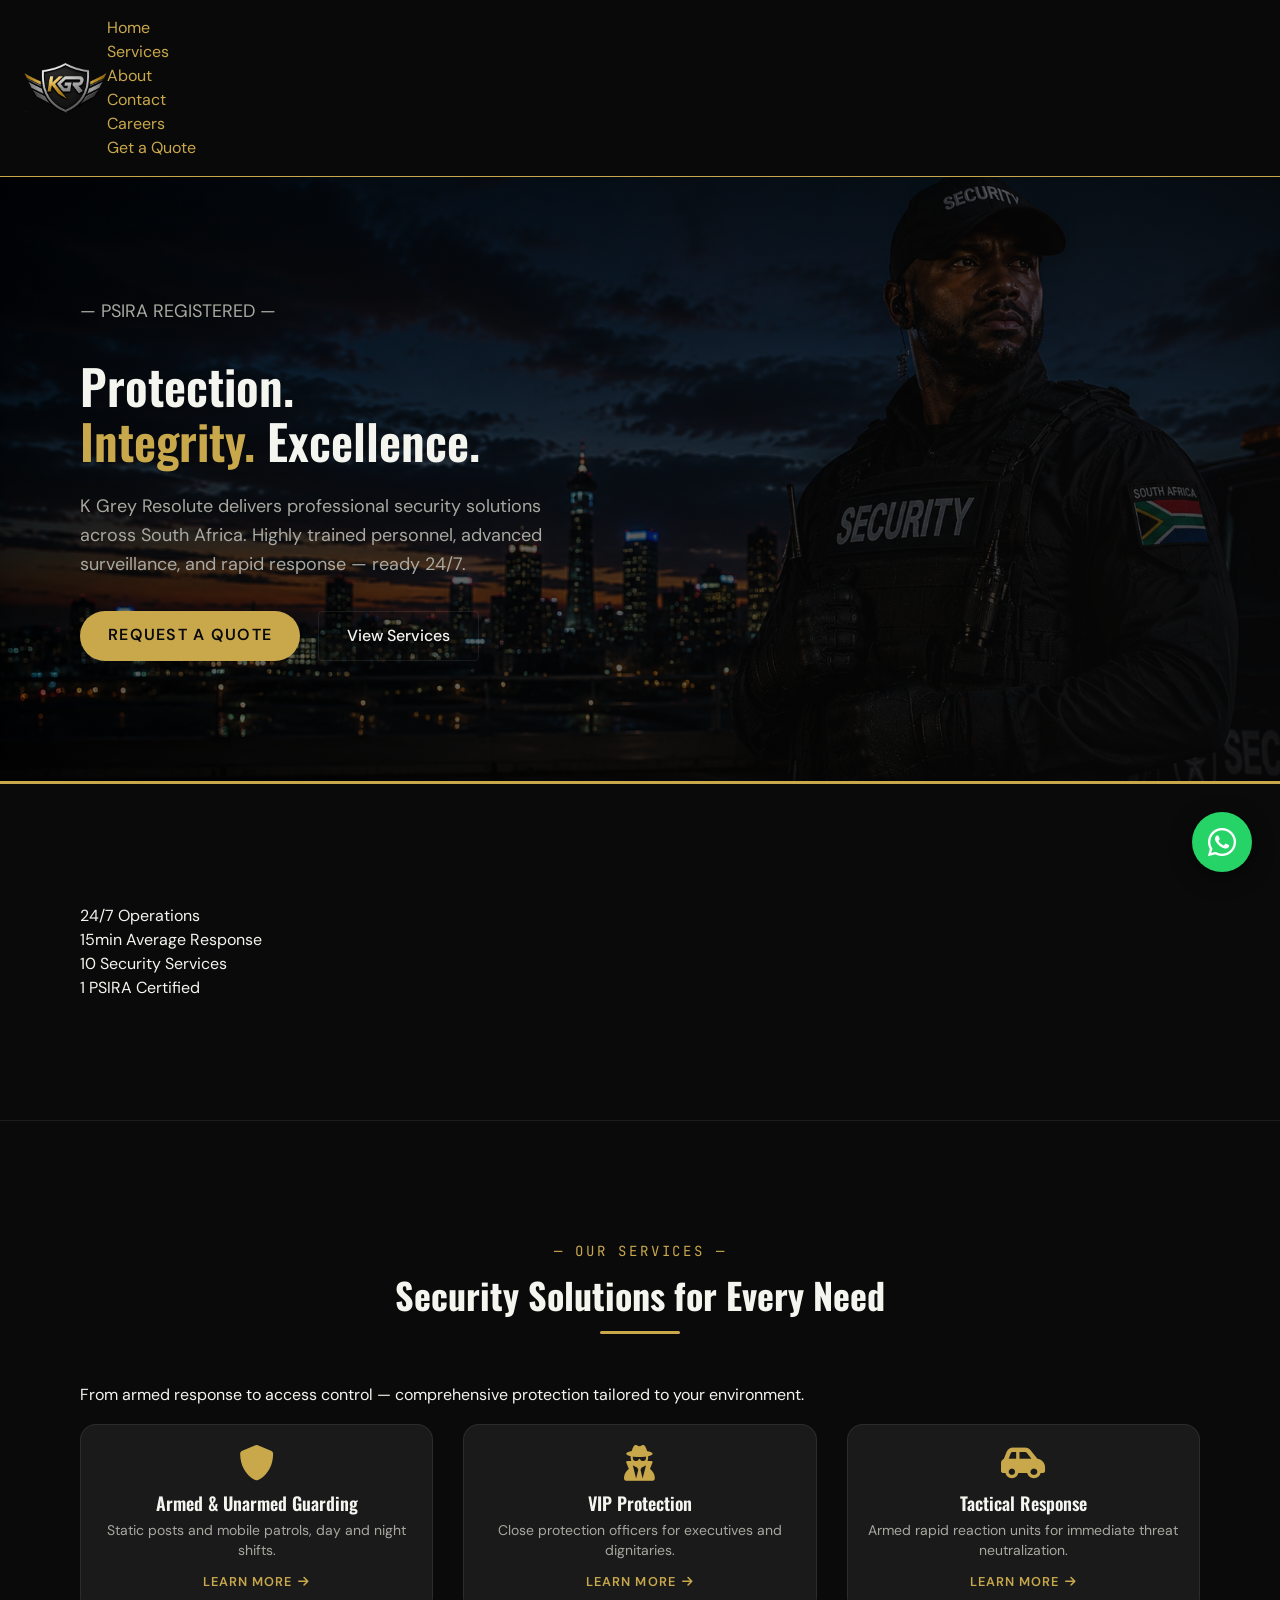
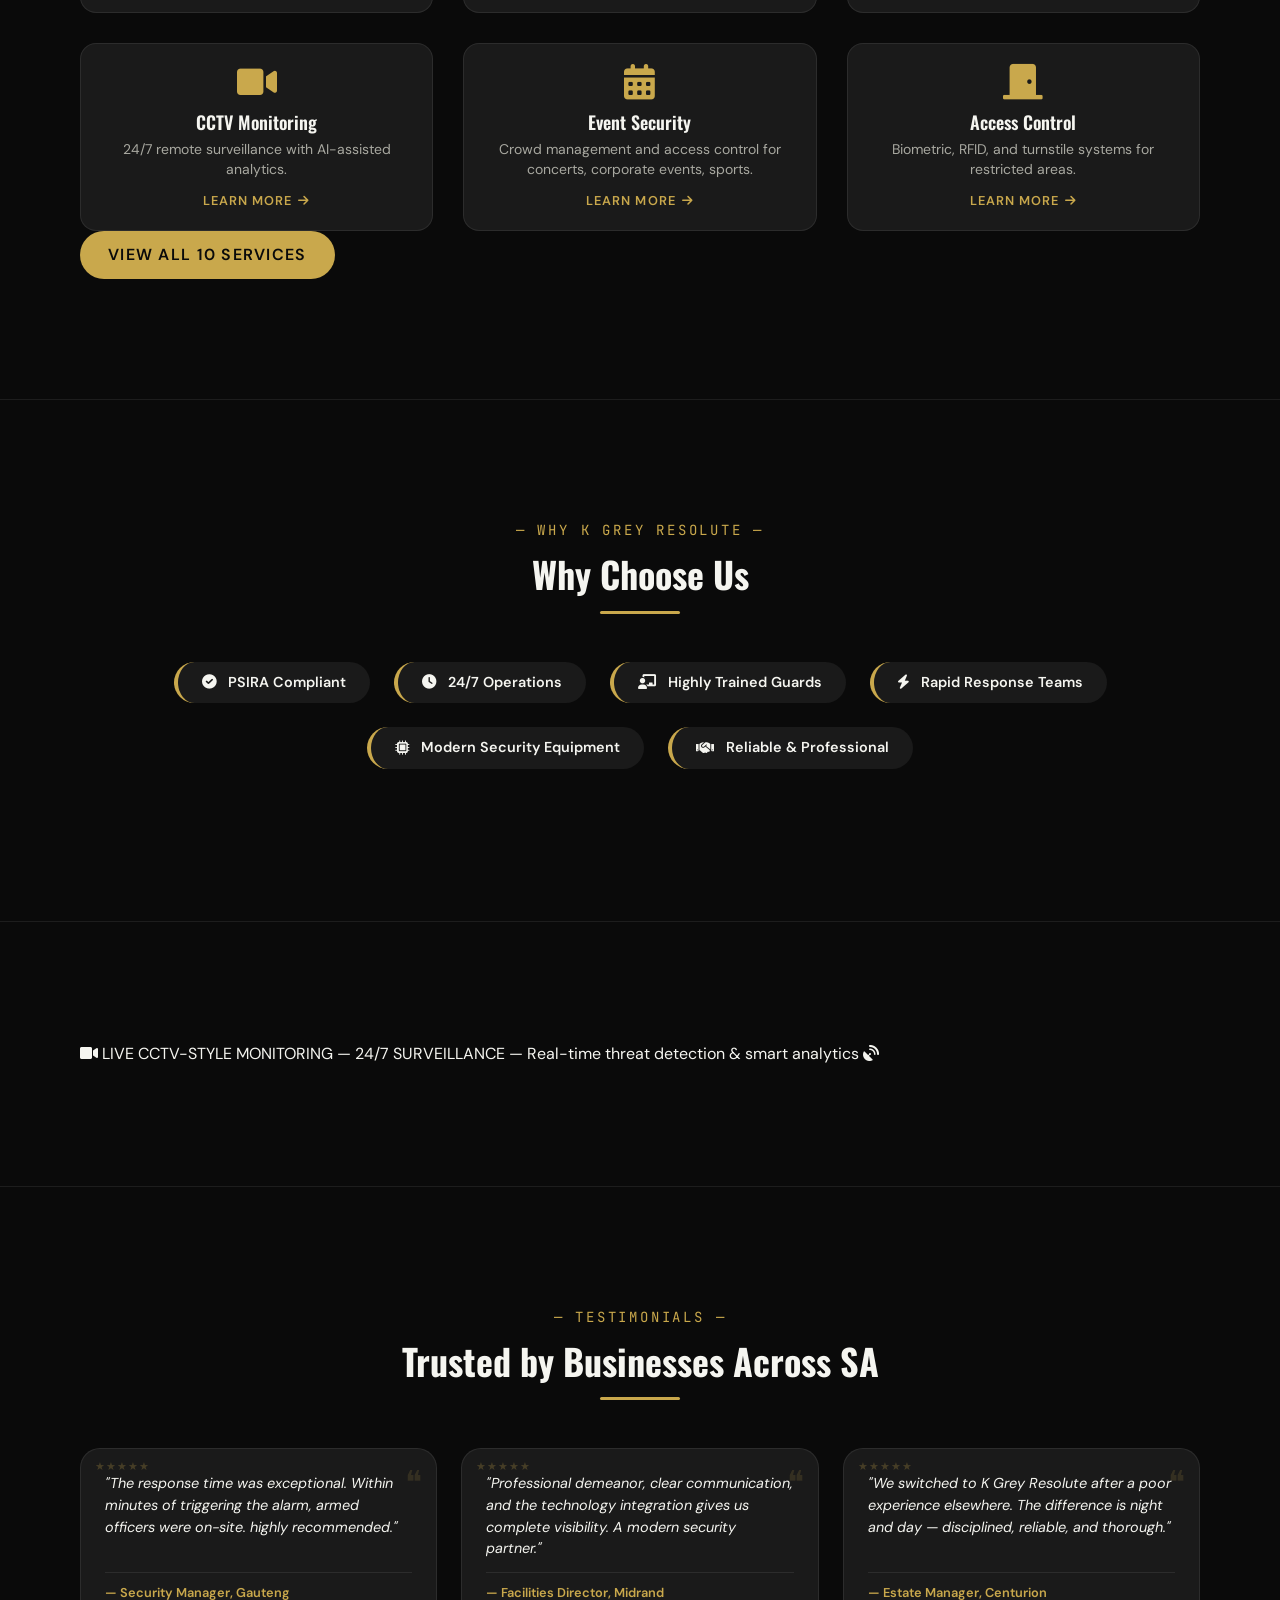
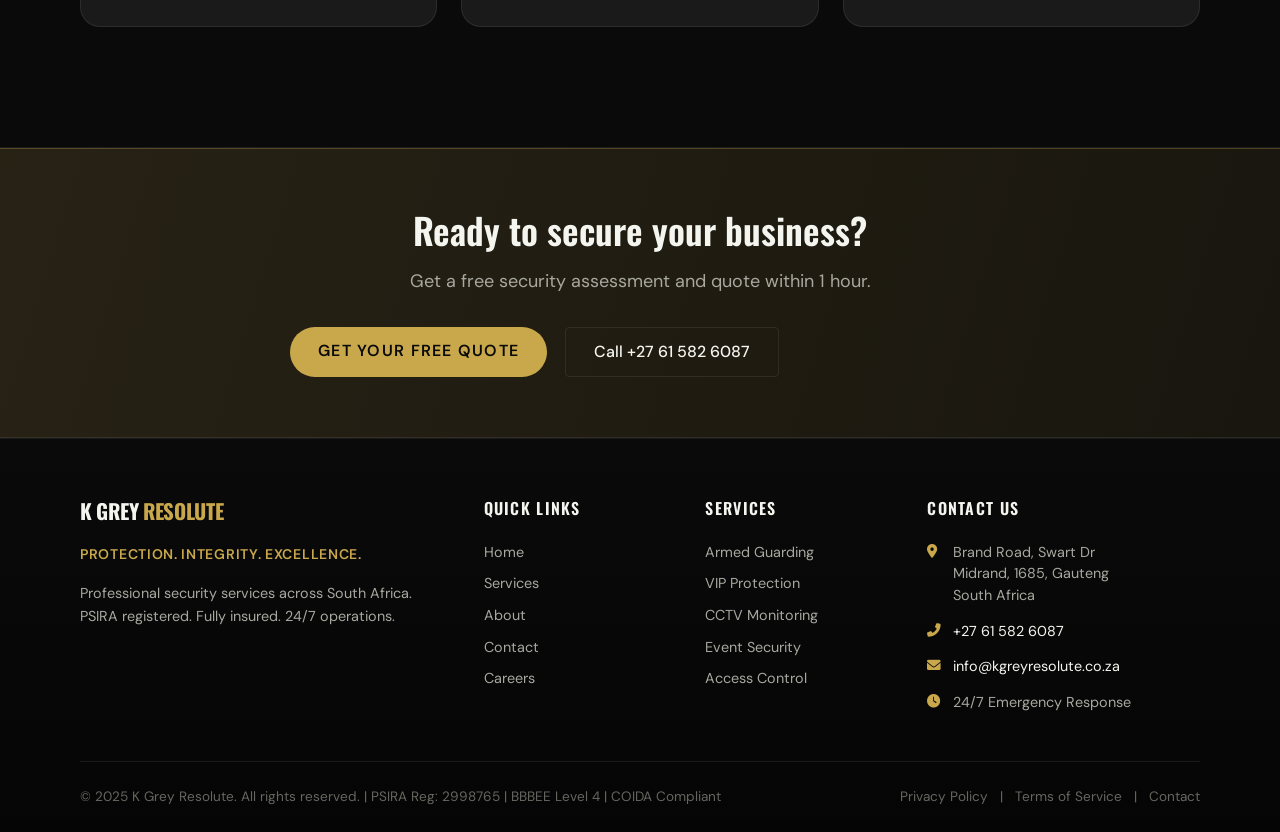
==== index.html @ 48453a28 "Initial commit" ====
<!DOCTYPE html>
<html lang="en">
<head>
  <meta charset="UTF-8">
  <meta name="viewport" content="width=device-width, initial-scale=1.0, viewport-fit=cover">
  <meta name="description" content="K Grey Resolute Security — professional security solutions across South Africa. 24/7 armed response, CCTV monitoring, VIP protection, access control, patrol services. PSIRA certified.">
  <meta name="keywords" content="security South Africa, PSIRA registered, armed response, CCTV monitoring, security guards, VIP protection, access control, Midrand, Gauteng">
  <meta name="author" content="K Grey Resolute">
  <title>K Grey Resolute | Premium Security Solutions South Africa</title>

  <!-- Fonts: Oswald (headings), DM Sans (body), JetBrains Mono (labels) -->
  <link rel="preconnect" href="https://fonts.googleapis.com">
  <link rel="preconnect" href="https://fonts.gstatic.com" crossorigin>
  <link href="https://fonts.googleapis.com/css2?family=DM+Sans:wght@300;400;500;600&family=JetBrains+Mono:wght@400;500&family=Oswald:wght@400;500;600;700&display=swap" rel="stylesheet">

   <!-- Icons: Font Awesome 6 Free -->
   <link rel="stylesheet" href="https://cdnjs.cloudflare.com/ajax/libs/font-awesome/6.0.0-beta3/css/all.min.css">

   <!-- Favicon -->
   <link rel="icon" type="image/png" href="favicon.png">

   <!-- External Stylesheets -->
  <link rel="stylesheet" href="css/variables.css">
  <link rel="stylesheet" href="css/reset.css">
  <link rel="stylesheet" href="css/typography.css">
  <link rel="stylesheet" href="css/layout.css">
  <link rel="stylesheet" href="css/components.css">
  <link rel="stylesheet" href="css/animations.css">
  <link rel="stylesheet" href="css/utilities.css">
</head>
<body>

<!-- WhatsApp Floating Button -->
<a href="https://wa.me/27615826087" class="whatsapp-float" target="_blank" rel="noopener noreferrer" aria-label="Chat on WhatsApp">
  <i class="fab fa-whatsapp"></i>
</a>

<!-- Navbar -->
<header class="navbar">
  <div class="nav-container">
    <a href="index.html" class="logo" aria-label="K Grey Resolute Home">
      <img src="assets/images/mobile-logo.png" alt="K Grey Resolute" class="logo-mobile">
      <img src="assets/images/desktop-logo.png" alt="K Grey Resolute" class="logo-desktop">
    </a>
    <button class="menu-toggle" id="mobile-menu" aria-label="Toggle navigation menu" aria-expanded="false">
      <span class="hamburger-box">
        <span class="hamburger-inner"></span>
      </span>
    </button>
    <nav>
      <ul class="nav-links" id="nav-links">
        <!-- Close button (visible on mobile) -->
        <li>
          <button class="menu-close" aria-label="Close menu">&times;</button>
        </li>
        <li><a href="index.html" class="active">Home</a></li>
        <li><a href="services.html">Services</a></li>
        <li><a href="about.html">About</a></li>
        <li><a href="contact.html">Contact</a></li>
        <li><a href="careers.html">Careers</a></li>
        <li><a href="contact.html" class="nav-cta">Get a Quote</a></li>
      </ul>
    </nav>
  </div>
</header>

<main>

<!-- Hero Section -->
<section id="hero" class="hero">
  <div class="container">
    <div class="hero-content">
      <p class="hero-preheadline">— PSIRA REGISTERED —</p>
      <h1 class="hero-title">Protection.<br><span class="text-gold">Integrity.</span> Excellence.</h1>
      <p class="hero-subtitle">K Grey Resolute delivers professional security solutions across South Africa. Highly trained personnel, advanced surveillance, and rapid response — ready 24/7.</p>
      <div class="btn-group">
        <a href="contact.html" class="btn-primary" id="quoteBtn">Request a Quote</a>
        <a href="services.html" class="btn-ghost">View Services</a>
      </div>
    </div>
  </div>
</section>

<!-- Stats Bar -->
<section class="stats-bar" aria-label="Key statistics">
  <div class="container">
    <div class="stats-grid">
      <div class="stat-item">
        <span class="stat-number" data-target="24">24</span><span class="stat-suffix">/7</span>
        <span class="stat-label">Operations</span>
      </div>
      <div class="stat-item">
        <span class="stat-number" data-target="15">15</span><span class="stat-suffix">min</span>
        <span class="stat-label">Average Response</span>
      </div>
      <div class="stat-item">
        <span class="stat-number" data-target="10">10</span><span class="stat-suffix"></span>
        <span class="stat-label">Security Services</span>
      </div>
      <div class="stat-item">
        <span class="stat-number" data-target="1">1</span><span class="stat-suffix"></span>
        <span class="stat-label">PSIRA Certified</span>
      </div>
    </div>
  </div>
</section>

<!-- Services Overview -->
<section id="services-overview" class="section-services">
  <div class="container">
    <div class="section-header">
      <span class="section-label">— Our Services —</span>
      <h2 class="section-title">Security Solutions for Every Need</h2>
      <p class="section-subtitle">From armed response to access control — comprehensive protection tailored to your environment.</p>
    </div>
    <div class="services-grid">
       <article class="service-card">
         <i class="fas fa-shield-alt"></i>
         <h3>Armed & Unarmed Guarding</h3>
         <p>Static posts and mobile patrols, day and night shifts.</p>
         <a href="services.html#armed-guarding" class="service-link">Learn More <i class="fas fa-arrow-right"></i></a>
       </article>
       <article class="service-card">
         <i class="fas fa-user-secret"></i>
         <h3>VIP Protection</h3>
         <p>Close protection officers for executives and dignitaries.</p>
         <a href="services.html#vip-protection" class="service-link">Learn More <i class="fas fa-arrow-right"></i></a>
       </article>
       <article class="service-card">
         <i class="fas fa-car-side"></i>
         <h3>Tactical Response</h3>
         <p>Armed rapid reaction units for immediate threat neutralization.</p>
         <a href="services.html#tactical-response" class="service-link">Learn More <i class="fas fa-arrow-right"></i></a>
       </article>
       <article class="service-card">
         <i class="fas fa-video"></i>
         <h3>CCTV Monitoring</h3>
         <p>24/7 remote surveillance with AI-assisted analytics.</p>
         <a href="services.html#cctv-monitoring" class="service-link">Learn More <i class="fas fa-arrow-right"></i></a>
       </article>
       <article class="service-card">
         <i class="fas fa-calendar-alt"></i>
         <h3>Event Security</h3>
         <p>Crowd management and access control for concerts, corporate events, sports.</p>
         <a href="services.html#event-security" class="service-link">Learn More <i class="fas fa-arrow-right"></i></a>
       </article>
       <article class="service-card">
         <i class="fas fa-door-closed"></i>
         <h3>Access Control</h3>
         <p>Biometric, RFID, and turnstile systems for restricted areas.</p>
         <a href="services.html#access-control" class="service-link">Learn More <i class="fas fa-arrow-right"></i></a>
       </article>
    </div>
    <div class="section-cta">
      <a href="services.html" class="btn-primary">View All 10 Services</a>
    </div>
  </div>
</section>

<!-- Why Choose Us -->
<section id="why-choose-us" class="section-why">
  <div class="container">
    <div class="section-header">
      <span class="section-label">— Why K Grey Resolute —</span>
      <h2 class="section-title">Why Choose Us</h2>
    </div>
    <div class="why-grid">
      <div class="why-item"><i class="fas fa-check-circle"></i> PSIRA Compliant</div>
      <div class="why-item"><i class="fas fa-clock"></i> 24/7 Operations</div>
      <div class="why-item"><i class="fas fa-chalkboard-user"></i> Highly Trained Guards</div>
      <div class="why-item"><i class="fas fa-bolt"></i> Rapid Response Teams</div>
      <div class="why-item"><i class="fas fa-microchip"></i> Modern Security Equipment</div>
      <div class="why-item"><i class="fas fa-handshake"></i> Reliable & Professional</div>
    </div>
  </div>
</section>

<!-- Live Monitoring Banner (styled like a ticker) -->
<section class="monitoring-banner">
  <div class="container">
    <div class="monitoring-inner">
      <i class="fas fa-video"></i>
      <span class="monitoring-text">LIVE CCTV-STYLE MONITORING — 24/7 SURVEILLANCE — Real-time threat detection & smart analytics</span>
      <i class="fas fa-satellite-dish"></i>
    </div>
  </div>
</section>

<!-- Testimonials -->
<section id="testimonials" class="section-testimonials">
  <div class="container">
    <div class="section-header">
      <span class="section-label">— Testimonials —</span>
      <h2 class="section-title">Trusted by Businesses Across SA</h2>
    </div>
    <div class="testimonials-grid">
      <blockquote class="testimonial-card">
        <div class="quote-mark">❝</div>
        <p class="quote-text">"The response time was exceptional. Within minutes of triggering the alarm, armed officers were on-site. highly recommended."</p>
        <footer class="quote-author">— Security Manager, Gauteng</footer>
      </blockquote>
      <blockquote class="testimonial-card">
        <div class="quote-mark">❝</div>
        <p class="quote-text">"Professional demeanor, clear communication, and the technology integration gives us complete visibility. A modern security partner."</p>
        <footer class="quote-author">— Facilities Director, Midrand</footer>
      </blockquote>
      <blockquote class="testimonial-card">
        <div class="quote-mark">❝</div>
        <p class="quote-text">"We switched to K Grey Resolute after a poor experience elsewhere. The difference is night and day — disciplined, reliable, and thorough."</p>
        <footer class="quote-author">— Estate Manager, Centurion</footer>
      </blockquote>
    </div>
  </div>
</section>

<!-- Bottom CTA Banner -->
<section class="cta-banner">
  <div class="container">
    <div class="cta-content">
      <h2 class="cta-headline">Ready to secure your business?</h2>
      <p class="cta-subtitle">Get a free security assessment and quote within 1 hour.</p>
      <div class="btn-group">
        <a href="contact.html" class="btn-primary">Get Your Free Quote</a>
        <a href="tel:+27615826087" class="btn-ghost">Call +27 61 582 6087</a>
      </div>
    </div>
   </div>
 </section>

 <!-- Mobile Bottom CTA Bar (only visible on mobile) -->
 <div class="mobile-cta-bar" id="mobileCtaBar">
   <a href="tel:+27615826087" class="btn-mobile-call">
     <i class="fas fa-phone-alt"></i> Call Now
   </a>
   <a href="contact.html" class="btn-mobile-quote">Get a Quote</a>
 </div>

</main>

<!-- Footer -->
<footer class="site-footer">
  <div class="container">
    <div class="footer-grid">
      <div class="footer-col">
        <h3 class="footer-logo">K GREY <span>RESOLUTE</span></h3>
        <p class="footer-tagline">Protection. Integrity. Excellence.</p>
        <p class="footer-description">Professional security services across South Africa. PSIRA registered. Fully insured. 24/7 operations.</p>
      </div>
      <div class="footer-col">
        <h4>Quick Links</h4>
        <ul class="footer-links">
          <li><a href="index.html">Home</a></li>
          <li><a href="services.html">Services</a></li>
          <li><a href="about.html">About</a></li>
          <li><a href="contact.html">Contact</a></li>
          <li><a href="careers.html">Careers</a></li>
        </ul>
      </div>
      <div class="footer-col">
        <h4>Services</h4>
        <ul class="footer-links">
          <li><a href="services.html#armed-guarding">Armed Guarding</a></li>
          <li><a href="services.html#vip-protection">VIP Protection</a></li>
          <li><a href="services.html#cctv-monitoring">CCTV Monitoring</a></li>
          <li><a href="services.html#event-security">Event Security</a></li>
          <li><a href="services.html#access-control">Access Control</a></li>
        </ul>
      </div>
      <div class="footer-col">
        <h4>Contact Us</h4>
        <address class="footer-contact">
          <p><i class="fas fa-map-marker-alt"></i> Brand Road, Swart Dr<br>Midrand, 1685, Gauteng<br>South Africa</p>
          <p><i class="fas fa-phone-alt"></i> <a href="tel:+27615826087">+27 61 582 6087</a></p>
          <p><i class="fas fa-envelope"></i> <a href="mailto:info@kgreyresolute.co.za">info@kgreyresolute.co.za</a></p>
          <p><i class="fas fa-clock"></i> 24/7 Emergency Response</p>
        </address>
      </div>
    </div>
    <div class="footer-legal">
      <p>&copy; 2025 K Grey Resolute. All rights reserved. | PSIRA Reg: 2998765 | BBBEE Level 4 | COIDA Compliant</p>
      <p class="footer-legal-links">
        <a href="#">Privacy Policy</a> | 
        <a href="#">Terms of Service</a> | 
        <a href="contact.html">Contact</a>
      </p>
    </div>
  </div>
</footer>

<!-- JavaScript: Mobile menu + smooth scroll + form handling -->
<script>
  const menuToggle = document.getElementById('mobile-menu');
  const navLinks = document.getElementById('nav-links');
  if (menuToggle && navLinks) {
    // Toggle menu
    menuToggle.addEventListener('click', (e) => {
      e.stopPropagation();
      const isExpanded = menuToggle.getAttribute('aria-expanded') === 'true';
      const willOpen = !isExpanded;

      // Update ARIA state — triggers hamburger animation via CSS
      menuToggle.setAttribute('aria-expanded', willOpen);

      // Toggle menu visibility with animation
      navLinks.classList.toggle('show');

      // Lock body scroll when menu is open
      document.body.style.overflow = willOpen ? 'hidden' : '';
    });

    // Close button
    const closeBtn = document.querySelector('.menu-close');
    if (closeBtn) {
      closeBtn.addEventListener('click', () => {
        navLinks.classList.remove('show');
        menuToggle.setAttribute('aria-expanded', 'false');
        document.body.style.overflow = '';
      });
    }

    // Close when clicking a nav link
    navLinks.querySelectorAll('a').forEach(link => {
      link.addEventListener('click', () => {
        navLinks.classList.remove('show');
        menuToggle.setAttribute('aria-expanded', 'false');
        document.body.style.overflow = '';
      });
    });

    // Close when clicking outside (on overlay background)
    document.addEventListener('click', (e) => {
      if (navLinks.classList.contains('show') && !navLinks.contains(e.target) && e.target !== menuToggle) {
        navLinks.classList.remove('show');
        menuToggle.setAttribute('aria-expanded', 'false');
        document.body.style.overflow = '';
      }
    });

    // Close on Escape key
    document.addEventListener('keydown', (e) => {
      if (e.key === 'Escape' && navLinks.classList.contains('show')) {
        navLinks.classList.remove('show');
        menuToggle.setAttribute('aria-expanded', 'false');
        document.body.style.overflow = '';
        menuToggle.focus();
      }
    });
  }

  // Smooth scroll for internal anchor links
  document.querySelectorAll('a[href^="#"]').forEach(anchor => {
    anchor.addEventListener('click', function(e) {
      const targetId = this.getAttribute('href');
      if (targetId === "#" || targetId === "") return;
      const targetElem = document.querySelector(targetId);
      if (targetElem) {
        e.preventDefault();
        targetElem.scrollIntoView({ behavior: 'smooth' });
        if (navLinks && navLinks.classList.contains('show')) {
          navLinks.classList.remove('show');
          menuToggle.setAttribute('aria-expanded', 'false');
          document.body.style.overflow = '';
        }
      }
    });
  });
</script>

</body>
</html>
---- css/variables.css ----
/* ==========================================================================
   K GREY RESOLUTE — DESIGN TOKENS
   ========================================================================== */

:root {
  /* ==================== Backgrounds ==================== */
  --bg-primary:   #0A0A0A;   /* Near black — main background */
  --bg-secondary: #111111;   /* Slightly lighter — card backgrounds */
  --bg-tertiary:  #1A1A1A;   /* Section alternates */
  --bg-surface:   #222222;   /* Input fields, elevated cards */

  /* ==================== Accent — Gold / Amber ==================== */
  --accent:         #C9A84C;   /* Primary brand gold */
  --accent-light:   #E8C46A;   /* Hover states, highlights */
  --accent-dark:    #A07830;   /* Pressed states */
  --accent-subtle:  rgba(201, 168, 76, 0.12); /* Ghost/tinted backgrounds */

  /* ==================== Text ==================== */
  --text-primary:   #F5F5F0;   /* Main body text (warm white) */
  --text-secondary: #A8A8A0;   /* Subtext, captions */
  --text-muted:     #666660;   /* Disabled, placeholders */
  --text-inverse:   #0A0A0A;   /* Text on gold backgrounds */

  /* ==================== Status ==================== */
  --success:        #3A8C5C;
  --danger:         #C0392B;   /* Emergency/panic elements */
  --danger-light:   #E74C3C;

/* ==================== Borders ==================== */
  --border:         rgba(255, 255, 255, 0.08);  /* Standard divider */
  --border-accent:  rgba(201, 168, 76, 0.30);  /* Gold accent border */

  /* ==================== Legacy Mapping (for backwards compatibility with index.html old variable names) ==================== */
  --black:          var(--bg-primary);    /* #0A0A0A */
  --dark-grey:      var(--bg-secondary);  /* #111111 */
  --mid-grey:       var(--bg-tertiary);   /* #1A1A1A */
  --gold:           var(--accent);        /* #C9A84C */
  --gold-light:     var(--accent-light);  /* #E8C46A */
  --white:          var(--text-primary);  /* #F5F5F0 */
  --border-grey:    var(--border);        /* rgba(255,255,255,0.08) */

  /* ==================== Spacing Scale ==================== */
  --space-1:   4px;
  --space-2:   8px;
  --space-3:   12px;
  --space-4:   16px;
  --space-5:   20px;
  --space-6:   24px;
  --space-8:   32px;
  --space-10:  40px;
  --space-12:  48px;
  --space-16:  64px;
  --space-20:  80px;
  --space-24:  96px;

  /* ==================== Breakpoints (for reference) ==================== */
  --bp-sm:  480px;
  --bp-md:  768px;
  --bp-lg:  1024px;
  --bp-xl:  1280px;
  --bp-2xl: 1536px;

  /* ==================== Animation Timings ==================== */
  --ease-standard: cubic-bezier(0.25, 0.1, 0.25, 1.0);
  --ease-out:      cubic-bezier(0.0, 0.0, 0.2, 1.0);
  --ease-sharp:    cubic-bezier(0.4, 0.0, 0.6, 1.0);

  --duration-fast:   150ms;
  --duration-normal: 250ms;
  --duration-slow:   400ms;
}
---- css/typography.css ----
/* ==========================================================================
   K GREY RESOLUTE — TYPOGRAPHY
   ========================================================================== */

/* ==================== Font Imports ==================== */
@import url('https://fonts.googleapis.com/css2?family=Oswald:wght@400;500;600;700&display=swap');
@import url('https://fonts.googleapis.com/css2?family=DM+Sans:wght@300;400;500;600&display=swap');
@import url('https://fonts.googleapis.com/css2?family=JetBrains+Mono:wght@400;500&display=swap');

/* ==================== Font Variables ==================== */
:root {
  --font-display: 'Oswald', sans-serif;
  --font-body:    'DM Sans', sans-serif;
  --font-mono:    'JetBrains Mono', monospace;
}

/* ==================== Type Scale ==================== */
:root {
  --text-xs:   0.75rem;   /* 12px — legal, footnotes */
  --text-sm:   0.875rem;  /* 14px — captions, labels */
  --text-base: 1rem;      /* 16px — body */
  --text-lg:   1.125rem;  /* 18px — lead paragraphs */
  --text-xl:   1.25rem;   /* 20px — card titles */
  --text-2xl:  1.5rem;    /* 24px — section subtitles */
  --text-3xl:  1.875rem;  /* 30px — section headings */
  --text-4xl:  2.25rem;   /* 36px — page headings */
  --text-5xl:  3rem;      /* 48px — hero headings */
  --text-6xl:  3.75rem;   /* 60px — hero on desktop */
}

/* ==================== Base Typography ==================== */
h1, h2, h3, h4, h5, h6 {
  font-family: var(--font-display);
  font-weight: 600;
  line-height: 1.15;
  color: var(--text-primary);
  margin-bottom: 0.5em;
}

h1 { font-size: var(--text-5xl); }   /* 48px — default hero size, overridden per context */
h2 { font-size: var(--text-4xl); }   /* 36px — page/section headings */
h3 { font-size: var(--text-2xl); }   /* 24px — card/section subtitles */
h4 { font-size: var(--text-xl); }    /* 20px — card titles */
h5 { font-size: var(--text-lg); }    /* 18px — small headings */
h6 { font-size: var(--text-base); }  /* 16px — smallest headings */

p {
  font-family: var(--font-body);
  font-weight: 400;
  font-size: var(--text-base);
  line-height: 1.6;
  color: var(--text-primary);
  margin-bottom: 1rem;
}

small {
  font-size: var(--text-sm);
}

a {
  color: var(--accent);
  transition: color var(--duration-fast) var(--ease-standard);
}

a:hover {
  color: var(--accent-light);
}

strong, b {
  font-weight: 600;
}

em {
  font-style: italic;
}

code, pre, .mono {
  font-family: var(--font-mono);
}
---- css/layout.css ----
/* ==========================================================================
   K GREY RESOLUTE — LAYOUT & GRID UTILITIES
   ========================================================================== */

/* ==================== Breakpoints (for reference) ==================== */
/* Mobile first: --bp-sm: 480px, --bp-md: 768px, --bp-lg: 1024px, --bp-xl: 1280px, --bp-2xl: 1536px */

:root {
  --max-width: 1280px;
  --padding-mobile: 24px;
  --padding-tablet: 48px;
  --padding-desktop: 80px;
  --section-py-mobile: 80px;
  --section-py-desktop: 120px;
}

/* ==================== Container ==================== */
.container {
  width: 100%;
  max-width: var(--max-width);
  margin: 0 auto;
  padding-left: var(--padding-mobile);
  padding-right: var(--padding-mobile);
}

/* Tablet and up */
@media (min-width: 768px) {
  .container {
    padding-left: var(--padding-tablet);
    padding-right: var(--padding-tablet);
  }
}

/* Desktop and up */
@media (min-width: 1024px) {
  .container {
    padding-left: var(--padding-desktop);
    padding-right: var(--padding-desktop);
  }
}

/* ==================== Full-width Bleed ==================== */
.full-bleed {
  width: 100vw;
  margin-left: 50%;
  transform: translateX(-50%);
}

/* ==================== Section Spacing ==================== */
section {
  padding-top: var(--section-py-mobile);
  padding-bottom: var(--section-py-mobile);
}

@media (min-width: 1024px) {
  section {
    padding-top: var(--section-py-desktop);
    padding-bottom: var(--section-py-desktop);
  }
}

/* Alternate dark section background */


/* ==================== Grid System ==================== */
.grid {
  display: grid;
  gap: var(--space-6);
}

.grid-2 { grid-template-columns: repeat(2, 1fr); }
.grid-3 { grid-template-columns: repeat(3, 1fr); }
.grid-4 { grid-template-columns: repeat(4, 1fr); }

@media (max-width: 1023px) {
  .grid-4 { grid-template-columns: repeat(2, 1fr); }
}
@media (max-width: 767px) {
  .grid-2, .grid-3, .grid-4 { grid-template-columns: 1fr; }
}

/* ==================== Flex Utilities ==================== */
.flex           { display: flex; }
.flex-col       { flex-direction: column; }
.flex-wrap      { flex-wrap: wrap; }
.items-center   { align-items: center; }
.items-start    { align-items: flex-start; }
.items-end      { align-items: flex-end; }
.justify-center { justify-content: center; }
.justify-between{ justify-content: space-between; }
.justify-around { justify-content: space-around; }
.gap-1 { gap: var(--space-1); }
.gap-2 { gap: var(--space-2); }
.gap-3 { gap: var(--space-3); }
.gap-4 { gap: var(--space-4); }
.gap-6 { gap: var(--space-6); }
.gap-8 { gap: var(--space-8); }
.gap-10{ gap: var(--space-10); }
.gap-12{ gap: var(--space-12); }

/* ==================== Spacing Helpers ==================== */
.mt-0  { margin-top: 0; }
.mt-1  { margin-top: var(--space-1); }
.mt-2  { margin-top: var(--space-2); }
.mt-3  { margin-top: var(--space-3); }
.mt-4  { margin-top: var(--space-4); }
.mt-6  { margin-top: var(--space-6); }
.mt-8  { margin-top: var(--space-8); }
.mt-12 { margin-top: var(--space-12); }
.mt-16 { margin-top: var(--space-16); }
.mt-20 { margin-top: var(--space-20); }

.mb-0  { margin-bottom: 0; }
.mb-1  { margin-bottom: var(--space-1); }
.mb-2  { margin-bottom: var(--space-2); }
.mb-3  { margin-bottom: var(--space-3); }
.mb-4  { margin-bottom: var(--space-4); }
.mb-6  { margin-bottom: var(--space-6); }
.mb-8  { margin-bottom: var(--space-8); }
.mb-12 { margin-bottom: var(--space-12); }

.my-auto { margin-top: auto; margin-bottom: auto; }

.p-1  { padding: var(--space-1); }
.p-2  { padding: var(--space-2); }
.p-3  { padding: var(--space-3); }
.p-4  { padding: var(--space-4); }
.p-6  { padding: var(--space-6); }
.p-8  { padding: var(--space-8); }
.p-12 { padding: var(--space-12); }

/* ==================== Text Alignment ==================== */
.text-left    { text-align: left; }
.text-center  { text-align: center; }
.text-right   { text-align: right; }

@media (max-width: 767px) {
  .text-left-mobile   { text-align: left; }
  .text-center-mobile { text-align: center; }
  .text-right-mobile  { text-align: right; }
}

/* ==================== Width/Height ==================== */
.w-full  { width: 100%; }
.h-full  { height: 100%; }
.min-h-screen { min-height: 100vh; }

/* ==================== Center Block ==================== */
.mx-auto { margin-left: auto; margin-right: auto; }

/* ==================== Position ==================== */
.relative { position: relative; }
.absolute { position: absolute; }
.fixed    { position: fixed; }

/* ==================== Overflow ==================== */
.overflow-hidden { overflow: hidden; }
.overflow-auto   { overflow: auto; }
---- css/components.css ----
/* ==========================================================================
   K GREY RESOLUTE — COMPONENTS
   ========================================================================== */

/* ==================== Navbar ==================== */
.navbar {
  position: sticky;
  top: 0;
  z-index: 100;
  background: rgba(10, 10, 10, 0.95);
  backdrop-filter: blur(8px);
  border-bottom: 1px solid var(--accent);
}

.nav-container {
  display: flex;
  justify-content: flex-start;
  align-items: center;
  flex-wrap: wrap;
  padding: 16px 24px;
  position: relative;
}

/* Hamburger: push to right edge */
.menu-toggle {
  display: none; /* hidden on desktop */
  margin-left: auto;
}

/* ==================== Mobile Menu Toggle Button ==================== */
.menu-toggle {
  display: none; /* hidden on desktop */
  margin-left: auto;
  position: relative;
  z-index: 160;
  width: 40px;
  height: 40px;
  padding: 8px;
  background: transparent;
  border: none;
  cursor: pointer;
  transition: transform var(--duration-fast) var(--ease-standard);
}

.menu-toggle:hover {
  transform: scale(1.05);
}

.menu-toggle:focus {
  outline: none;
}

.menu-toggle:focus-visible {
  outline: 2px solid var(--accent);
  outline-offset: 4px;
  border-radius: 4px;
}

/* Hamburger icon container */
.hamburger-box {
  width: 24px;
  height: 20px;
  position: relative;
  display: block;
}

/* Hamburger inner lines */
.hamburger-inner {
  display: block;
  top: 50%;
  margin-top: -2px;
}

.hamburger-inner,
.hamburger-inner::before,
.hamburger-inner::after {
  width: 24px;
  height: 3px;
  background: var(--text-primary);
  border-radius: 3px;
  position: absolute;
  transition-property: transform, opacity, background-color;
  transition-duration: 0.3s;
  transition-timing-function: cubic-bezier(0.25, 0.1, 0.25, 1.0);
}

.hamburger-inner::before,
.hamburger-inner::after {
  content: "";
  display: block;
}

.hamburger-inner::before {
  top: -8px;
}

.hamburger-inner::after {
  bottom: -8px;
}

/* === ACTIVE STATE — transform hamburger to "X" === */
.menu-toggle[aria-expanded="true"] .hamburger-inner {
  background-color: transparent;
}

.menu-toggle[aria-expanded="true"] .hamburger-inner::before {
  transform: translateY(8px) rotate(45deg);
  background: var(--accent);
}

.menu-toggle[aria-expanded="true"] .hamburger-inner::after {
  transform: translateY(-8px) rotate(-45deg);
  background: var(--accent);
}

/* Logo images - keep above */
.logo img {
  display: block;
  height: 50px;
  width: auto;
}

/* Logo visibility with higher specificity */
.logo .logo-mobile {
  display: block;
}

.logo .logo-desktop {
  display: none;
}

@media (min-width: 768px) {
  .logo .logo-mobile {
    display: none;
  }

  .logo .logo-desktop {
    display: block;
  }
}

/* Close button — hidden by default, shown only on mobile (handled by JS) */
.menu-close {
  display: none;
}

.logo-mobile {
  display: block;
}

.logo-desktop {
  display: none;
}

@media (min-width: 768px) {
  .logo-mobile {
    display: none;
  }

  .logo-desktop {
    display: block;
  }
}

/* Close button — hidden by default, shown only in mobile menu via JS/CSS */
.menu-close {
  display: none;
}

/* Mobile responsive nav */
@media (max-width: 900px) {
  /* Close button hidden by default, shown only when menu open */
  .menu-close {
    display: none;
  }

  .nav-links.show .menu-close {
    display: block;
  }

  /* Hamburger: visible on mobile only */
  .menu-toggle {
    display: block;
    font-size: 1.6rem;
    z-index: 160; /* above mobile menu overlay (150) */
  }

  /* Mobile menu — full screen overlay with slide animation */
  .nav-links {
    display: none; /* Hidden by default */
    position: fixed;
    top: 0;
    right: 0;
    left: auto;
    width: 85vw;
    max-width: 400px;
    height: 100vh; /* Fallback */
    height: 100dvh; /* Mobile Safari dynamic viewport */
    background: rgba(10, 10, 10, 0.98);
    backdrop-filter: blur(12px);
    flex-direction: column;
    justify-content: center;
    align-items: center;
    gap: 0;
    list-style: none;
    z-index: 150;
    opacity: 0;
    visibility: hidden;
    transform: translateX(100%);
    transition: opacity 0.4s cubic-bezier(0.25, 0.1, 0.25, 1.0),
                transform 0.4s cubic-bezier(0.25, 0.1, 0.25, 1.0),
                visibility 0.4s cubic-bezier(0.25, 0.1, 0.25, 1.0);
    padding: 0;
    margin: 0;
    overflow-y: auto;
    border-left: 1px solid var(--border);
  }

  .nav-links.show {
    display: flex;
    opacity: 1;
    visibility: visible;
    transform: translateX(0);
  }

  /* Backdrop overlay for dimming main content */
  .nav-links::before {
    content: '';
    position: fixed;
    top: 0;
    left: 0;
    width: 100vw;
    height: 100vh;
    height: 100dvh;
    background: rgba(0, 0, 0, 0.6);
    opacity: 0;
    transition: opacity 0.4s ease;
    z-index: -1;
  }

  .nav-links.show::before {
    opacity: 1;
  }

  /* Nav link items — balanced, full-width, large touch targets */
  .nav-links li {
    width: 100%;
    text-align: center;
  }

  .nav-links a {
    display: block;
    width: 100%;
    padding: 24px 32px;
    font-size: 1.5rem;
    font-weight: 500;
    color: var(--text-primary);
    text-decoration: none;
    transition: color 0.2s ease, background 0.2s ease;
  }

  .nav-links a:hover,
  .nav-links a:focus {
    color: var(--accent);
    background: rgba(201, 168, 76, 0.08);
  }

  /* CTA button inside mobile menu — distinct style */
  .nav-links .nav-cta {
    margin: 20px 0 0;
    padding: 20px 48px;
    background: var(--accent);
    color: var(--text-inverse) !important;
    border-radius: 8px;
    font-weight: 600;
    letter-spacing: 0.08em;
    text-transform: uppercase;
  }

  .nav-links .nav-cta:hover {
    background: var(--accent-light);
    color: var(--text-inverse) !important;
  }

  /* Close "X" button (positioned top-right) */
  .menu-close {
    position: absolute;
    top: 24px;
    right: 24px;
    font-size: 2rem;
    color: var(--text-secondary);
    background: none;
    border: none;
    cursor: pointer;
    z-index: 10;
    padding: 8px;
    line-height: 1;
  }

  .menu-close:hover {
    color: var(--accent);
  }

  /* Typography adjustments for mobile */
  .hero h2 {
    font-size: 2.5rem;
  }

  .section-title {
    font-size: 2rem;
  }
}

/* ==================== Buttons ==================== */
.btn-primary {
  display: inline-block;
  background: var(--accent);
  color: var(--text-inverse);
  border: none;
  padding: 12px 28px;
  border-radius: 40px;
  font-family: var(--font-body);
  font-weight: 600;
  font-size: 1rem;
  letter-spacing: 0.08em;
  text-transform: uppercase;
  cursor: pointer;
  text-decoration: none;
  transition: background var(--duration-fast) var(--ease-standard),
              transform var(--duration-fast) var(--ease-standard),
              box-shadow var(--duration-fast) var(--ease-standard);
}

.btn-primary:hover {
  background: var(--accent-light);
  transform: translateY(-2px);
  box-shadow: 0 8px 18px rgba(201, 168, 76, 0.3);
}

.btn-primary:active {
  background: var(--accent-dark);
  transform: translateY(0);
}

.btn-outline {
  display: inline-block;
  background: transparent;
  color: var(--accent);
  border: 1.5px solid var(--accent);
  padding: 12px 28px;
  border-radius: 40px;
  font-family: var(--font-body);
  font-weight: 600;
  font-size: 1rem;
  cursor: pointer;
  text-decoration: none;
  transition: background var(--duration-fast) var(--ease-standard),
              color var(--duration-fast) var(--ease-standard),
              border-color var(--duration-fast) var(--ease-standard);
}

.btn-outline:hover {
  background: var(--accent);
  color: var(--text-inverse);
}

.btn-ghost {
  display: inline-block;
  background: transparent;
  color: var(--text-primary);
  border: 1px solid var(--border);
  padding: 12px 28px;
  border-radius: 4px;
  font-family: var(--font-body);
  font-weight: 500;
  font-size: 1rem;
  cursor: pointer;
  text-decoration: none;
  transition: border-color var(--duration-fast) var(--ease-standard),
              color var(--duration-fast) var(--ease-standard);
}

.btn-ghost:hover {
  border-color: var(--accent);
  color: var(--accent);
}

.btn-danger {
  display: inline-block;
  background: var(--danger);
  color: white;
  border: none;
  padding: 12px 28px;
  border-radius: 4px;
  font-family: var(--font-body);
  font-weight: 600;
  font-size: 1rem;
  cursor: pointer;
  text-decoration: none;
  transition: background var(--duration-fast) var(--ease-standard);
}

.btn-danger:hover {
  background: var(--danger-light);
}

/* Special button used for profile download */
.btn-download {
  background: #2c2c2c;
  color: var(--accent);
  border: none;
  margin-top: 30px;
  width: 100%;
}

/* ==================== Hero Section ==================== */
.hero {
  position: relative;
  background-image: linear-gradient(107deg, rgba(0,0,0,0.55) 0%, rgba(10,10,10,0.7) 100%),
                    url('../assets/images/hero-mobile.png');
  background-size: cover;
  background-position: center 35%;
  padding: 100px 0;
  border-bottom: 3px solid var(--accent);
}

/* Desktop and tablets: use larger hero image */
@media (min-width: 768px) {
  .hero {
    background-image: linear-gradient(107deg, rgba(0,0,0,0.55) 0%, rgba(10,10,10,0.7) 100%),
                      url('../assets/images/hero-background.png');
    background-position: center 35%;
    padding: 120px 0;
  }
}

.hero-content {
  max-width: 700px;
  position: relative;
  z-index: 1;
}

.hero h2 {
  font-family: var(--font-display);
  font-size: 3rem;
  font-weight: 700;
  margin-bottom: 20px;
  color: var(--text-primary);
  line-height: 1.1;
}

.hero .gold-text {
  color: var(--accent);
}

.hero p {
  font-family: var(--font-body);
  font-size: var(--text-lg);
  margin-bottom: 32px;
  color: var(--text-secondary);
  line-height: 1.6;
  max-width: 480px;
}

.btn-group {
  display: flex;
  gap: 18px;
  flex-wrap: wrap;
}

/* ==================== Sections ==================== */
section {
  padding: var(--section-py-mobile) 0;
  border-bottom: 1px solid var(--border);
}

@media (min-width: 1024px) {
  section {
    padding-top: var(--section-py-desktop);
    padding-bottom: var(--section-py-desktop);
  }
}

/* ==================== Section Title ==================== */
.section-title {
  font-family: var(--font-display);
  font-size: var(--text-4xl);
  font-weight: 700;
  margin-bottom: 48px;
  text-align: center;
  position: relative;
  color: var(--text-primary);
}

.section-title::after {
  content: '';
  display: block;
  width: 80px;
  height: 3px;
  background: var(--accent);
  margin: 16px auto 0;
  border-radius: 2px;
}

/* ==================== Service Cards ==================== */
.services-grid {
  display: grid;
  grid-template-columns: 1fr;
  gap: 16px;
}

/* Tablet: 2 columns */
@media (min-width: 600px) {
  .services-grid {
    grid-template-columns: repeat(2, 1fr);
    gap: 20px;
  }
}

/* Desktop: 3 columns */
@media (min-width: 1024px) {
  .services-grid {
    grid-template-columns: repeat(3, 1fr);
    gap: 30px;
  }
}

.service-card {
  background: var(--bg-tertiary);
  padding: 20px 16px;
  border-radius: 16px;
  transition: transform var(--duration-fast) var(--ease-standard),
              border-color var(--duration-normal) var(--ease-standard),
              box-shadow var(--duration-normal) var(--ease-standard);
  border: 1px solid var(--border);
  text-align: center;
  position: relative;
  overflow: hidden;
  min-height: 160px;
  display: flex;
  flex-direction: column;
  align-items: center;
  justify-content: flex-start;
  cursor: pointer;
  -webkit-tap-highlight-color: transparent;
}

/* Gold accent top border (appears on hover/focus) */
.service-card::before {
  content: '';
  position: absolute;
  top: 0;
  left: 0;
  right: 0;
  height: 3px;
  background: linear-gradient(90deg, transparent, var(--accent), transparent);
  opacity: 0;
  transition: opacity var(--duration-normal) var(--ease-standard);
}

.service-card:hover::before,
.service-card:focus-within::before {
  opacity: 1;
}

.service-card:hover {
  transform: translateY(-2px);
  border-color: var(--border-accent);
  box-shadow: 0 8px 24px rgba(0, 0, 0, 0.25);
}

.service-card:focus-visible {
  outline: 2px solid var(--accent);
  outline-offset: 2px;
}

/* Icon with subtle bounce on hover */
.service-card i {
  font-family: 'Font Awesome 6 Free';
  font-weight: 900;
  font-size: 2.2rem;
  color: var(--accent);
  margin-bottom: 12px;
  transition: transform var(--duration-fast) var(--ease-standard);
}

.service-card:hover i {
  transform: scale(1.1) rotate(3deg);
}

/* Card title — shorter, tighter */
.service-card h3 {
  font-family: var(--font-display);
  font-size: 1.125rem; /* 18px */
  font-weight: 600;
  margin-bottom: 6px;
  color: var(--text-primary);
  line-height: 1.3;
}

/* Card description — clamp to 2 lines */
.service-card p {
  font-family: var(--font-body);
  font-size: 0.875rem; /* 14px */
  line-height: 1.4;
  display: -webkit-box;
  -webkit-line-clamp: 2;
  -webkit-box-orient: vertical;
  overflow: hidden;
  margin: 0 0 12px 0;
  color: var(--text-secondary);
}

/* ==================== Testimonial Cards ==================== */
.testimonials-grid {
  display: grid;
  grid-template-columns: 1fr;
  gap: 16px;
}

@media (min-width: 768px) {
  .testimonials-grid {
    grid-template-columns: repeat(3, 1fr);
    gap: 24px;
  }
}

.testimonial-card {
  background: var(--bg-tertiary);
  border-radius: 20px;
  padding: 24px;
  position: relative;
  border: 1px solid var(--border);
  transition: transform var(--duration-fast) var(--ease-standard),
              border-color var(--duration-normal) var(--ease-standard),
              box-shadow var(--duration-normal) var(--ease-standard);
  display: flex;
  flex-direction: column;
  gap: 12px;
  min-height: 160px;
  overflow: hidden;
  text-align: left;
}

.testimonial-card:hover {
  transform: translateY(-2px);
  border-color: var(--border-accent);
  box-shadow: 0 8px 24px rgba(0, 0, 0, 0.2);
}

/* Sheen sweep on hover */
.testimonial-card::after {
  content: '';
  position: absolute;
  top: 0;
  left: -100%;
  width: 50%;
  height: 100%;
  background: linear-gradient(
    to right,
    rgba(255,255,255,0) 0%,
    rgba(255,255,255,0.03) 50%,
    rgba(255,255,255,0) 100%
  );
  transform: skewX(-25deg);
  transition: left 0.5s ease;
  pointer-events: none;
}

.testimonial-card:hover::after {
  left: 150%;
  transition: left 0.7s ease;
}

.testimonial-card:hover {
  transform: translateY(-2px);
  border-color: var(--border-accent);
  box-shadow: 0 8px 24px rgba(0, 0, 0, 0.2);
}

/* Decorative gold quote mark — very subtle */
.testimonial-card .quote-mark {
  position: absolute;
  top: 14px;
  right: 14px;
  font-family: var(--font-display);
  font-size: 2rem;
  color: var(--accent);
  opacity: 0.15;
  line-height: 1;
  pointer-events: none;
}

/* Quote text — shorter, clamped */
.quote-text {
  font-family: var(--font-body);
  font-size: 0.9rem;
  font-style: italic;
  color: var(--text-primary);
  line-height: 1.5;
  margin: 0;
  display: -webkit-box;
  -webkit-line-clamp: 4;
  -webkit-box-orient: vertical;
  overflow: hidden;
}

/* Author — gold accent with top border */
.quote-author {
  font-family: var(--font-body);
  font-size: 0.8rem;
  font-weight: 600;
  color: var(--accent);
  margin-top: auto;
  padding-top: 10px;
  border-top: 1px solid var(--border);
}

/* Gold 5‑star pattern (purely visual) */
.testimonial-card::before {
  content: '★★★★★';
  position: absolute;
  top: 12px;
  left: 14px;
  font-size: 0.7rem;
  color: var(--accent);
  opacity: 0.25;
  letter-spacing: 1px;
  line-height: 1;
}

/* Link with arrow icon */
.service-card .service-link {
  margin-top: auto;
  font-size: 0.8rem;
  font-weight: 600;
  text-transform: uppercase;
  letter-spacing: 0.08em;
  color: var(--accent);
  display: inline-flex;
  align-items: center;
  gap: 6px;
  text-decoration: none;
  transition: gap var(--duration-fast) var(--ease-standard);
}

.service-card .service-link:hover {
  gap: 10px;
  color: var(--accent-light);
}

.service-card .service-link i {
  font-size: 0.75rem;
  margin: 0;
  transition: transform var(--duration-fast) var(--ease-standard);
}

.service-card .service-link:hover i {
  transform: translateX(2px);
}

/* Active/tap feedback */
.service-card:active {
  transform: scale(0.98);
  transition: transform var(--duration-fast) var(--ease-standard);
}

/* Subtle gold sheen sweep on hover */
.service-card::after {
  content: '';
  position: absolute;
  top: 0;
  left: -100%;
  width: 50%;
  height: 100%;
  background: linear-gradient(
    to right,
    rgba(255,255,255,0) 0%,
    rgba(255,255,255,0.03) 50%,
    rgba(255,255,255,0) 100%
  );
  transform: skewX(-25deg);
  transition: left 0.5s ease;
  pointer-events: none;
}

.service-card:hover::after {
  left: 150%;
  transition: left 0.7s ease;
}

/* ==================== Why Choose Us items ==================== */
.why-grid {
  display: flex;
  flex-wrap: wrap;
  justify-content: center;
  gap: 16px;
  margin: var(--space-8) 0;
}

@media (min-width: 600px) {
  .why-grid {
    gap: 24px;
  }
}

.why-item {
  background: var(--bg-tertiary);
  border-radius: 50px;
  padding: 10px 24px;
  font-family: var(--font-body);
  font-weight: 600;
  display: flex;
  align-items: center;
  gap: 12px;
  border-left: 4px solid var(--accent);
  transition: transform var(--duration-fast) var(--ease-standard),
              box-shadow var(--duration-fast) var(--ease-standard);
  font-size: 0.9rem;
}

.why-item:hover {
  transform: translateY(-2px);
  box-shadow: 0 4px 12px rgba(0,0,0,0.15);
}

.why-item:focus-visible {
  outline: 2px solid var(--accent);
  outline-offset: 2px;
}

.why-item:active {
  transform: scale(0.97);
}

/* ==================== Fleet Cards ==================== */
.fleet-container {
  display: grid;
  grid-template-columns: repeat(auto-fit, minmax(250px, 1fr));
  gap: 30px;
  margin-top: 20px;
}

.fleet-card {
  background: var(--bg-tertiary);
  border-radius: 24px;
  padding: 28px 20px;
  text-align: center;
  transition: transform var(--duration-normal) var(--ease-standard),
              box-shadow var(--duration-normal) var(--ease-standard);
}

.fleet-card:hover {
  transform: translateY(-4px);
  box-shadow: 0 12px 24px rgba(0,0,0,0.3);
}

.fleet-card i {
  font-family: 'Font Awesome 6 Free';
  font-weight: 900;
  font-size: 3rem;
  color: var(--accent);
  margin-bottom: 20px;
}

.fleet-card h3 {
  font-family: var(--font-display);
  font-size: var(--text-xl);
  font-weight: 600;
  margin-bottom: 12px;
  color: var(--text-primary);
}

.fleet-card p {
  font-family: var(--font-body);
  font-size: var(--text-sm);
  color: var(--text-secondary);
  margin: 0;
}

/* ==================== Compliance Badges ==================== */
.compliance-badges {
  display: flex;
  flex-wrap: wrap;
  justify-content: center;
  gap: 35px;
  margin: 30px 0;
}

.badge {
  background: var(--bg-tertiary);
  padding: 12px 28px;
  border-radius: 60px;
  font-family: var(--font-body);
  font-weight: 600;
  display: flex;
  align-items: center;
  gap: 10px;
  border: 1px solid var(--border);
  transition: border-color var(--duration-fast) var(--ease-standard),
              box-shadow var(--duration-fast) var(--ease-standard);
}

.badge:hover {
  border-color: var(--accent);
  box-shadow: 0 0 0 3px var(--accent-subtle);
}

.badge i {
  color: var(--accent);
}

/* ==================== Gallery Items ==================== */
.gallery-grid {
  display: grid;
  grid-template-columns: repeat(auto-fit, minmax(240px, 1fr));
  gap: var(--space-6);
}

.gallery-item {
  background: var(--bg-surface);
  border-radius: 20px;
  overflow: hidden;
  aspect-ratio: 4 / 3;
  display: flex;
  align-items: center;
  justify-content: center;
  flex-direction: column;
  border: 1px solid var(--border);
  transition: transform var(--duration-normal) var(--ease-standard),
              border-color var(--duration-normal) var(--ease-standard);
}

.gallery-item:hover {
  transform: translateY(-4px);
  border-color: var(--border-accent);
}

.gallery-item i {
  font-family: 'Font Awesome 6 Free';
  font-weight: 900;
  font-size: 3.5rem;
  color: var(--accent);
  margin-bottom: 12px;
}

.gallery-item span {
  font-family: var(--font-body);
  font-weight: 500;
  color: var(--text-secondary);
  font-size: var(--text-sm);
}

/* ==================== Contact Section ==================== */
.contact-wrapper {
  display: grid;
  grid-template-columns: 1fr 1fr;
  gap: var(--space-12);
}

@media (max-width: 900px) {
  .contact-wrapper {
    grid-template-columns: 1fr;
  }
}

.contact-info {
  background: var(--bg-tertiary);
  padding: 32px;
  border-radius: 28px;
}

.contact-info h3 {
  color: var(--accent);
  margin-bottom: 24px;
}

.contact-info i {
  color: var(--accent);
  width: 32px;
  margin-right: 12px;
}

.contact-info p {
  margin: 18px 0;
}

.contact-info a {
  color: var(--text-primary);
}
.contact-info a:hover {
  color: var(--accent);
}

.contact-form {
  background: var(--bg-tertiary);
  padding: 32px;
  border-radius: 28px;
}

.contact-form h3 {
  font-family: var(--font-display);
  font-size: var(--text-xl);
  font-weight: 600;
  color: var(--accent);
  margin-bottom: 24px;
}

.form-group {
  margin-bottom: 20px;
}

/* Form Inputs */
input, select, textarea {
  display: block;
  width: 100%;
  padding: 14px 18px;
  background: var(--bg-surface);
  border: 1px solid var(--border);
  border-radius: 2px;
  font-family: var(--font-body);
  font-weight: 400;
  font-size: 15px;
  color: var(--text-primary);
  transition: border-color var(--duration-fast) var(--ease-standard),
              box-shadow var(--duration-fast) var(--ease-standard);
}

input::placeholder,
textarea::placeholder {
  color: var(--text-muted);
}

select {
  cursor: pointer;
  appearance: none;
  background-image: url("data:image/svg+xml,%3Csvg xmlns='http://www.w3.org/2000/svg' width='12' height='12' viewBox='0 0 12 12'%3E%3Cpath fill='%23C9A84C' d='M6 8L1 3h10z'/%3E%3C/svg%3E");
  background-repeat: no-repeat;
  background-position: right 16px center;
  padding-right: 40px;
}

select:focus {
  outline: none;
}

input:focus,
select:focus,
textarea:focus {
  border-color: var(--accent);
  outline: none;
  box-shadow: 0 0 0 3px var(--accent-subtle);
}

textarea {
  resize: vertical;
}

/* Form submit button */
.contact-form .btn-primary {
  width: 100%;
  display: flex;
  align-items: center;
  justify-content: center;
  gap: 8px;
}



/* ==================== CCTV Animation ==================== */
.cctv-animation {
  background: #0d0d0d;
  border-radius: 28px;
  padding: 20px;
  margin-top: 40px;
  text-align: center;
  border: 1px solid var(--accent);
  position: relative;
  overflow: hidden;
}

.scan-line {
  position: relative;
  display: inline-block;
  background: rgba(0, 0, 0, 0.67);
  border-radius: 20px;
  padding: 8px 20px;
  font-family: var(--font-mono);
  font-size: var(--text-sm);
  color: var(--accent);
  letter-spacing: 0.05em;
}

.scan-line:after {
  content: '';
  position: absolute;
  top: 0;
  left: 0;
  width: 100%;
  height: 3px;
  background: var(--accent);
  animation: scan 2s infinite linear;
  opacity: 0.7;
}

/* ==================== Mobile Bottom CTA Bar ==================== */
.mobile-cta-bar {
  display: none;
  position: fixed;
  bottom: 0;
  left: 0;
  right: 0;
  background: rgba(10, 10, 10, 0.98);
  backdrop-filter: blur(12px);
  border-top: 1px solid var(--border);
  padding: 12px 16px;
  padding-bottom: calc(12px + env(safe-area-inset-bottom));
  z-index: 999;
  gap: 12px;
  justify-content: space-between;
}

@media (max-width: 768px) {
  .mobile-cta-bar {
    display: flex;
  }
}

/* Ensure footer doesn't get hidden behind fixed bar on mobile */
@media (max-width: 768px) {
  .site-footer {
    margin-bottom: 80px;
  }
}

.btn-mobile-call,
.btn-mobile-quote {
  display: flex;
  align-items: center;
  justify-content: center;
  gap: 8px;
  padding: 12px 16px;
  border-radius: 12px;
  font-family: var(--font-body);
  font-weight: 600;
  font-size: 0.9rem;
  text-decoration: none;
  transition: transform var(--duration-fast) var(--ease-standard),
              background var(--duration-fast) var(--ease-standard);
  text-align: center;
}

.btn-mobile-call {
  background: var(--accent);
  color: var(--text-inverse);
  flex: 1;
}

.btn-mobile-call:hover {
  background: var(--accent-light);
}

.btn-mobile-quote {
  background: var(--bg-surface);
  color: var(--text-primary);
  border: 1px solid var(--border);
  flex: 1;
}

.btn-mobile-quote:hover {
  border-color: var(--accent);
  color: var(--accent);
}

.btn-mobile-call:focus-visible,
.btn-mobile-quote:focus-visible {
  outline: 2px solid var(--accent);
  outline-offset: 2px;
}

.btn-mobile-call:active,
.btn-mobile-quote:active {
  transform: scale(0.96);
}

/* ==================== WhatsApp Float ==================== */
.whatsapp-float {
  position: fixed;
  bottom: 28px;
  right: 28px;
  background: #25D366;
  color: white;
  width: 60px;
  height: 60px;
  border-radius: 50%;
  display: flex;
  align-items: center;
  justify-content: center;
  font-size: 32px;
  box-shadow: 0 5px 20px rgba(0,0,0,0.5);
  transition: transform var(--duration-fast) var(--ease-standard),
              background var(--duration-fast) var(--ease-standard);
  z-index: 200;
  text-decoration: none;
}

.whatsapp-float:hover {
  transform: scale(1.08);
  background: #20b358;
}

/* On mobile, lift WhatsApp above the bottom CTA bar */
@media (max-width: 768px) {
  .whatsapp-float {
    bottom: 90px; /* sit just above the CTA bar (bar ~80px tall) */
  }
}

/* ==================== Emergency Strip ==================== */
.emergency-strip {
  background: var(--danger);
  padding: 16px 0;
}

.emergency-box {
  display: flex;
  align-items: center;
  justify-content: center;
  gap: 16px;
  flex-wrap: wrap;
}

.emergency-box i {
  font-size: 1.5rem;
  color: white;
}

.emergency-box p {
  margin: 0;
  font-family: var(--font-body);
  font-weight: 600;
  font-size: 1.1rem;
  color: white;
  text-align: center;
}

.emergency-box a {
  color: white;
  text-decoration: underline;
}

.emergency-box a:hover {
  color: var(--accent);
}

.emergency-note {
  font-weight: 400;
  font-size: var(--text-sm);
  opacity: 0.9;
}

/* ==================== Footer ==================== */
.site-footer {
  background: linear-gradient(180deg, #0A0A0A 0%, #050505 100%);
  padding: 60px 0 24px;
  border-top: 1px solid var(--border);
  font-size: var(--text-sm);
  color: var(--text-secondary);
}

.site-footer .container {
  max-width: var(--max-width);
  margin: 0 auto;
  padding-left: var(--padding-mobile);
  padding-right: var(--padding-mobile);
}

@media (min-width: 768px) {
  .site-footer .container {
    padding-left: var(--padding-tablet);
    padding-right: var(--padding-tablet);
  }
}

@media (min-width: 1024px) {
  .site-footer .container {
    padding-left: var(--padding-desktop);
    padding-right: var(--padding-desktop);
  }
}

/* Footer Grid Layout */
.footer-grid {
  display: grid;
  grid-template-columns: 1fr;
  gap: 40px 24px;
  margin-bottom: 48px;
}

@media (min-width: 640px) {
  .footer-grid {
    grid-template-columns: repeat(2, 1fr);
    gap: 40px 32px;
  }
}

@media (min-width: 1024px) {
  .footer-grid {
    grid-template-columns: 2fr 1fr 1fr 1.5fr;
    gap: 40px 40px;
  }
}

/* Footer Column */
.footer-col {
  display: flex;
  flex-direction: column;
  gap: 16px;
}

/* Footer Logo */
.footer-logo {
  font-family: var(--font-display);
  font-size: 1.3rem;
  font-weight: 700;
  letter-spacing: -0.3px;
  color: var(--text-primary);
  margin: 0 0 4px 0;
}

.footer-logo span {
  color: var(--accent);
}

/* Tagline & Description */
.footer-tagline {
  font-family: var(--font-body);
  font-size: var(--text-sm);
  font-weight: 600;
  color: var(--accent);
  margin: 0;
  letter-spacing: 0.05em;
  text-transform: uppercase;
}

.footer-description {
  font-family: var(--font-body);
  font-size: 0.9rem;
  line-height: 1.6;
  color: var(--text-secondary);
  margin: 0;
}

/* Column Headings */
.footer-col h4 {
  font-family: var(--font-display);
  font-size: 1rem;
  font-weight: 600;
  color: var(--text-primary);
  margin: 0 0 8px 0;
  text-transform: uppercase;
  letter-spacing: 0.08em;
}

/* Footer Links List */
.footer-links {
  list-style: none;
  padding: 0;
  margin: 0;
  display: flex;
  flex-direction: column;
  gap: 10px;
}

.footer-links a {
  font-family: var(--font-body);
  font-size: 0.9rem;
  color: var(--text-secondary);
  text-decoration: none;
  transition: color var(--duration-fast) var(--ease-standard);
  display: inline-block;
}

.footer-links a:hover {
  color: var(--accent);
}

/* Footer Contact Info */
.footer-contact {
  font-style: normal;
  display: flex;
  flex-direction: column;
  gap: 14px;
}

.footer-contact p {
  margin: 0;
  font-family: var(--font-body);
  font-size: 0.9rem;
  color: var(--text-secondary);
  line-height: 1.5;
  display: flex;
  align-items: flex-start;
  gap: 10px;
}

.footer-contact i {
  color: var(--accent);
  width: 16px;
  margin-top: 3px;
  font-size: 0.85rem;
}

.footer-contact a {
  color: var(--text-primary);
  text-decoration: none;
  transition: color var(--duration-fast) var(--ease-standard);
}

.footer-contact a:hover {
  color: var(--accent);
}

/* Footer Legal / Bottom Bar */
.footer-legal {
  border-top: 1px solid var(--border);
  padding-top: 24px;
  margin-top: 16px;
  display: flex;
  flex-direction: column;
  gap: 12px;
  text-align: center;
}

@media (min-width: 768px) {
  .footer-legal {
    flex-direction: row;
    justify-content: space-between;
    align-items: center;
    text-align: left;
  }
}

.footer-legal p {
  margin: 0;
  font-family: var(--font-body);
  font-size: 0.85rem;
  color: var(--text-muted);
}

.footer-legal-links {
  display: flex;
  gap: 12px;
  flex-wrap: wrap;
  justify-content: center;
}

@media (min-width: 768px) {
  .footer-legal-links {
    justify-content: flex-start;
  }
}

.footer-legal-links a {
  color: var(--text-muted);
  text-decoration: none;
  font-size: 0.85rem;
  transition: color var(--duration-fast) var(--ease-standard);
}

.footer-legal-links a:hover {
  color: var(--accent);
}

/* ==================== Profile Download Section ==================== */
.profile-download {
  text-align: center;
  margin-top: 40px;
}

/* ==================== CTA Banner ==================== */
.cta-banner {
  background: linear-gradient(107deg, rgba(201, 168, 76, 0.15) 0%, rgba(201, 168, 76, 0.08) 100%);
  padding: 60px 0;
  border-top: 1px solid var(--border-accent);
  border-bottom: 1px solid var(--border);
}

.cta-content {
  max-width: 700px;
  margin: 0 auto;
  text-align: center;
}

.cta-headline {
  font-family: var(--font-display);
  font-size: var(--text-4xl);
  color: var(--text-primary);
  margin-bottom: 16px;
}

.cta-subtitle {
  font-family: var(--font-body);
  font-size: var(--text-lg);
  color: var(--text-secondary);
  margin-bottom: 32px;
}

/* ==================== Section Label ==================== */
.section-label {
  font-family: var(--font-mono);
  font-size: var(--text-sm);
  color: var(--accent);
  letter-spacing: 0.2em;
  text-transform: uppercase;
  display: block;
  margin-bottom: 12px;
  text-align: center;
}
---- css/animations.css ----
/* ==========================================================================
   K GREY RESOLUTE — ANIMATIONS & MOTION
   ========================================================================== */

/* ==================== Keyframes ==================== */

/* Scan line animation for CCTV monitor */
@keyframes scan {
  0%   { top: 0; }
  50%  { top: 100%; }
  100% { top: 0; }
}

/* Optional: Fade up keyframes */
@keyframes fadeInUp {
  from {
    opacity: 0;
    transform: translateY(30px);
  }
  to {
    opacity: 1;
    transform: translateY(0);
  }
}

/* Optional: Pulse for attention */
@keyframes pulse {
  0%, 100% { opacity: 1; }
  50% { opacity: 0.7; }
}

/* ==================== IntersectionObserver Utilities ==================== */

/* Base state — hidden & shifted down */
.fade-up {
  opacity: 0;
  transform: translateY(30px);
  transition: opacity var(--duration-slow) var(--ease-out),
              transform var(--duration-slow) var(--ease-out);
}

/* Active state — visible */
.fade-up.visible {
  opacity: 1;
  transform: translateY(0);
}

/* Staggered delays for sequential reveals */
.delay-100 { transition-delay: 100ms; }
.delay-200 { transition-delay: 200ms; }
.delay-300 { transition-delay: 300ms; }
.delay-400 { transition-delay: 400ms; }
.delay-500 { transition-delay: 500ms; }
---- css/utilities.css ----
/* ==========================================================================
   K GREY RESOLUTE — UTILITIES & HELPERS
   ========================================================================== */

/* ==================== Text Colors ==================== */
.text-gold      { color: var(--accent) !important; }
.text-white     { color: var(--text-primary) !important; }
.text-secondary { color: var(--text-secondary) !important; }
.text-muted     { color: var(--text-muted) !important; }
.text-inverse   { color: var(--text-inverse) !important; }

/* ==================== Background Colors ==================== */
.bg-primary    { background-color: var(--bg-primary) !important; }
.bg-secondary  { background-color: var(--bg-secondary) !important; }
.bg-tertiary   { background-color: var(--bg-tertiary) !important; }
.bg-surface    { background-color: var(--bg-surface) !important; }
.bg-dark-grey  { background-color: var(--bg-secondary) !important; }  /* alias */
.bg-accent     { background-color: var(--accent) !important; }
.bg-accent-subtle { background-color: var(--accent-subtle) !important; }

/* ==================== Borders ==================== */
.border-accent { border: 1px solid var(--accent) !important; }
.border-light  { border: 1px solid var(--border) !important; }
.border-none   { border: none !important; }

.border-t-accent { border-top: 1px solid var(--accent) !important; }
.border-b-accent { border-bottom: 1px solid var(--accent) !important; }

/* ==================== Typography Utilities ==================== */
.font-display { font-family: var(--font-display) !important; }
.font-body    { font-family: var(--font-body) !important; }
.font-mono    { font-family: var(--font-mono) !important; }

.text-xs  { font-size: var(--text-xs) !important; }
.text-sm  { font-size: var(--text-sm) !important; }
.text-base{ font-size: var(--text-base) !important; }
.text-lg  { font-size: var(--text-lg) !important; }
.text-xl  { font-size: var(--text-xl) !important; }
.text-2xl { font-size: var(--text-2xl) !important; }
.text-3xl { font-size: var(--text-3xl) !important; }
.text-4xl { font-size: var(--text-4xl) !important; }
.text-5xl { font-size: var(--text-5xl) !important; }
.text-6xl { font-size: var(--text-6xl) !important; }

/* ==================== Alignment & Display ==================== */
.text-left   { text-align: left !important; }
.text-center { text-align: center !important; }
.text-right  { text-align: right !important; }

.block       { display: block !important; }
.inline-block{ display: inline-block !important; }
.flex        { display: flex !important; }
.hidden      { display: none !important; }

/* ==================== Spacing Utilities ==================== */
/* (Additional small helpers not in layout.css) */
.m-0  { margin: 0 !important; }
.p-0  { padding: 0 !important; }

.mt-auto { margin-top: auto !important; }
.mb-auto { margin-bottom: auto !important; }

/* ==================== Gold Alignment ==================== */
/* Signature style: center text with gold accent styling */
.gold-alignment {
  text-align: center;
  color: var(--accent);
  position: relative;
  padding: 0 1rem;
}
.gold-alignment::before,
.gold-alignment::after {
  content: "—";
  margin: 0 0.5em;
  opacity: 0.6;
}

/* ==================== Visually Hidden (Accessibility) ==================== */
.sr-only {
  position: absolute;
  width: 1px;
  height: 1px;
  padding: 0;
  margin: -1px;
  overflow: hidden;
  clip: rect(0, 0, 0, 0);
  white-space: nowrap;
  border: 0;
}
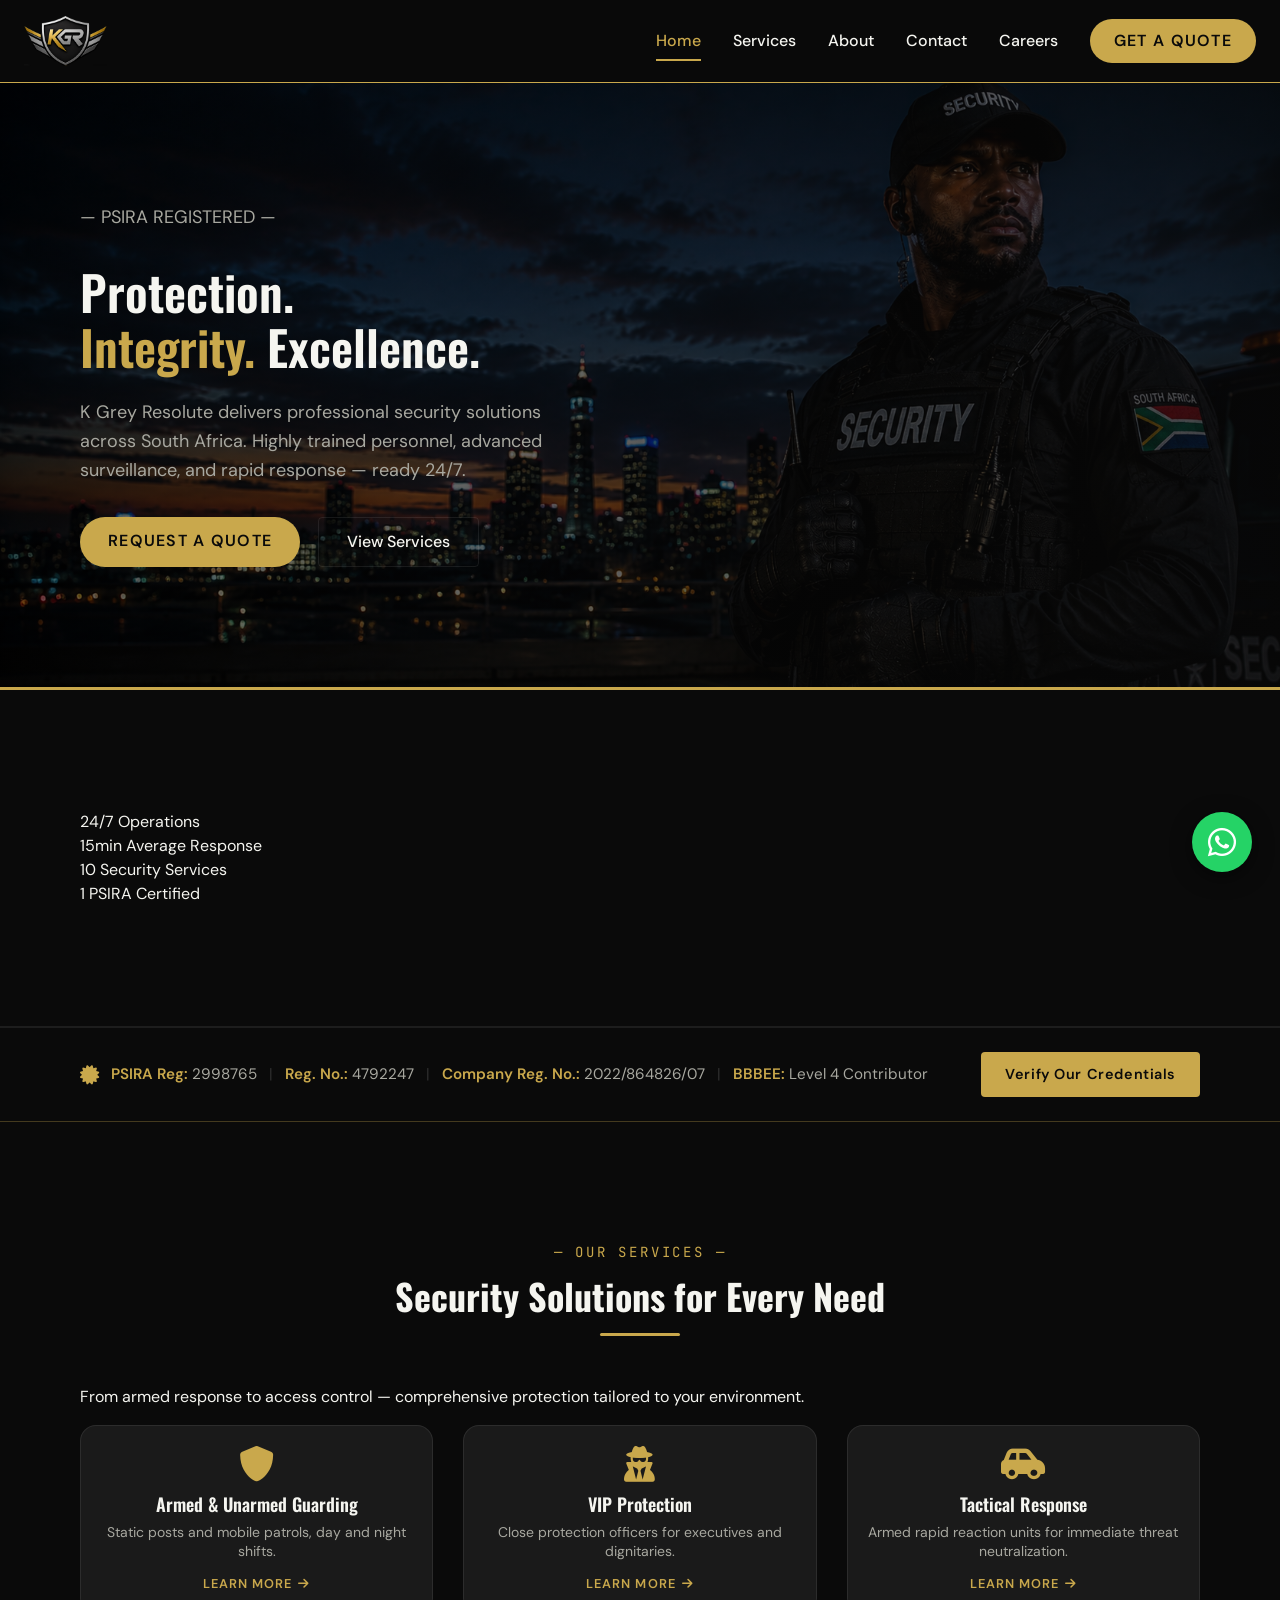
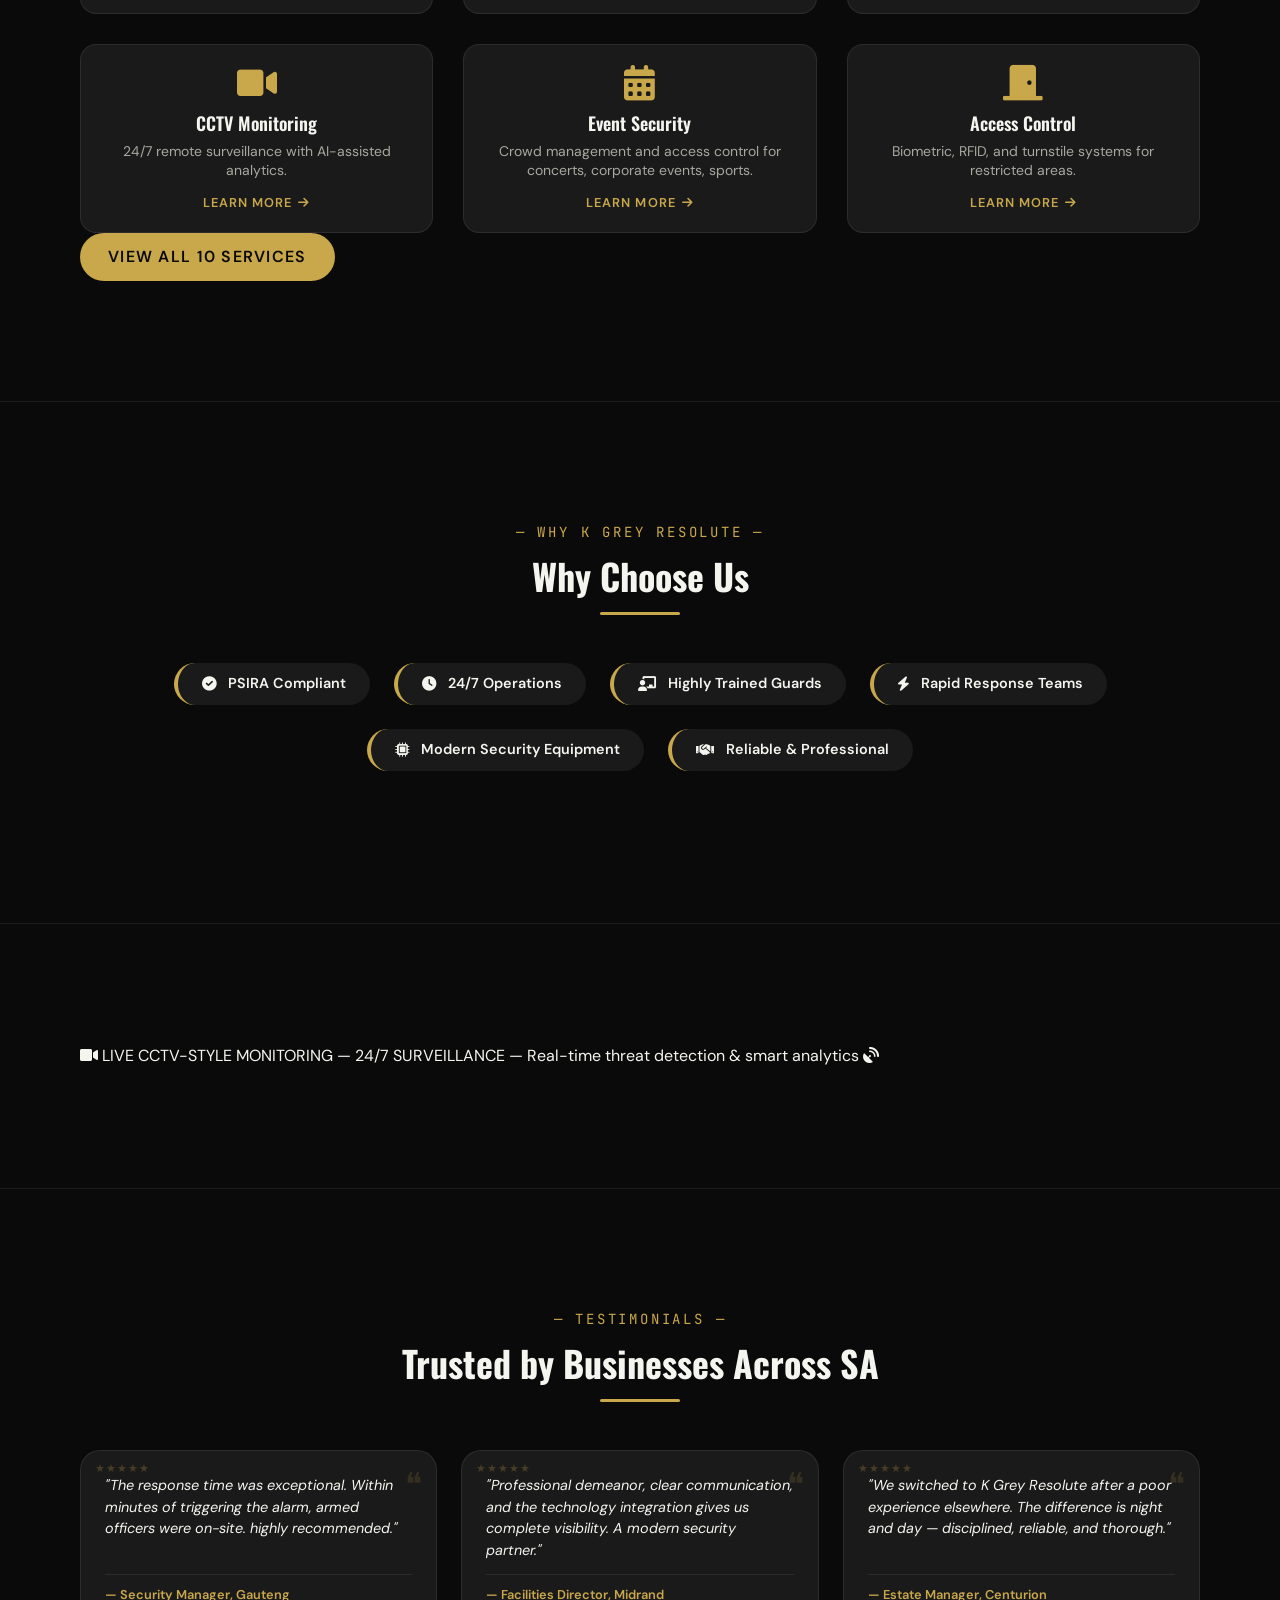
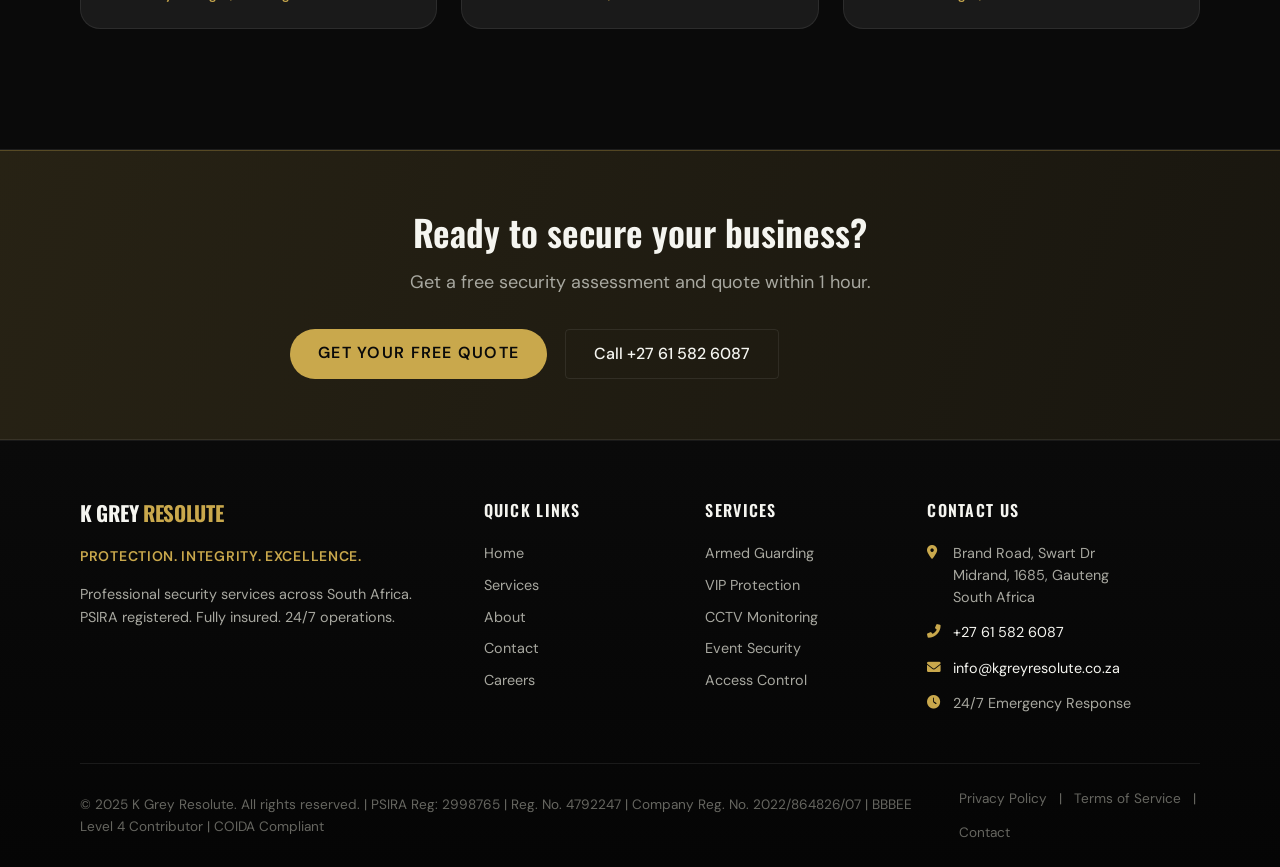
==== commit ecad9c9e: "PSIRA" ====
--- a/index.html
+++ b/index.html
@@ -105,6 +105,27 @@
   </div>
 </section>
 
+<!-- Credentials Bar (Important Company Credentials) -->
+<section class="credentials-bar" aria-label="Company credentials and registrations">
+  <div class="container">
+    <div class="credentials-inner">
+      <div class="credentials-text">
+        <i class="fas fa-certificate"></i>
+        <span><strong>PSIRA Reg:</strong> 2998765</span>
+        <span class="separator">|</span>
+        <span><strong>Reg. No.:</strong> 4792247</span>
+        <span class="separator">|</span>
+        <span><strong>Company Reg. No.:</strong> 2022/864826/07</span>
+        <span class="separator">|</span>
+        <span><strong>BBBEE:</strong> Level 4 Contributor</span>
+      </div>
+      <div class="credentials-cta">
+        <a href="contact.html" class="btn-credentials">Verify Our Credentials</a>
+      </div>
+    </div>
+  </div>
+</section>
+
 <!-- Services Overview -->
 <section id="services-overview" class="section-services">
   <div class="container">
@@ -277,7 +298,7 @@
       </div>
     </div>
     <div class="footer-legal">
-      <p>&copy; 2025 K Grey Resolute. All rights reserved. | PSIRA Reg: 2998765 | BBBEE Level 4 | COIDA Compliant</p>
+       <p>&copy; 2025 K Grey Resolute. All rights reserved. | PSIRA Reg: 2998765 | Reg. No. 4792247 | Company Reg. No. 2022/864826/07 | BBBEE Level 4 Contributor | COIDA Compliant</p>
       <p class="footer-legal-links">
         <a href="#">Privacy Policy</a> | 
         <a href="#">Terms of Service</a> | 
--- a/css/variables.css
+++ b/css/variables.css
@@ -60,12 +60,20 @@
   --bp-xl:  1280px;
   --bp-2xl: 1536px;
 
-  /* ==================== Animation Timings ==================== */
-  --ease-standard: cubic-bezier(0.25, 0.1, 0.25, 1.0);
-  --ease-out:      cubic-bezier(0.0, 0.0, 0.2, 1.0);
-  --ease-sharp:    cubic-bezier(0.4, 0.0, 0.6, 1.0);
+   /* ==================== Animation Timings ==================== */
+   --ease-standard: cubic-bezier(0.25, 0.1, 0.25, 1.0);
+   --ease-out:      cubic-bezier(0.0, 0.0, 0.2, 1.0);
+   --ease-sharp:    cubic-bezier(0.4, 0.0, 0.6, 1.0);
 
-  --duration-fast:   150ms;
-  --duration-normal: 250ms;
-  --duration-slow:   400ms;
+   --duration-fast:   150ms;
+   --duration-normal: 250ms;
+   --duration-slow:   400ms;
+
+   /* ==================== Border Radius ==================== */
+   --radius-sm:   4px;
+   --radius-md:   8px;
+   --radius-lg:  16px;
+   --radius-xl:  24px;
+   --radius-2xl: 28px;
+   --radius-full: 9999px;
 }
--- a/css/components.css
+++ b/css/components.css
@@ -14,22 +14,16 @@
 
 .nav-container {
   display: flex;
-  justify-content: flex-start;
+  justify-content: space-between;
   align-items: center;
-  flex-wrap: wrap;
+  flex-wrap: nowrap;
   padding: 16px 24px;
   position: relative;
 }
 
-/* Hamburger: push to right edge */
+/* Hamburger: hidden by default, shown on mobile via media query */
 .menu-toggle {
-  display: none; /* hidden on desktop */
-  margin-left: auto;
-}
-
-/* ==================== Mobile Menu Toggle Button ==================== */
-.menu-toggle {
-  display: none; /* hidden on desktop */
+  display: none;
   margin-left: auto;
   position: relative;
   z-index: 160;
@@ -113,14 +107,14 @@
   background: var(--accent);
 }
 
-/* Logo images - keep above */
+/* Logo images */
 .logo img {
   display: block;
   height: 50px;
   width: auto;
 }
 
-/* Logo visibility with higher specificity */
+/* Logo visibility — mobile default, desktop override in media query */
 .logo .logo-mobile {
   display: block;
 }
@@ -139,63 +133,131 @@
   }
 }
 
-/* Close button — hidden by default, shown only on mobile (handled by JS) */
+/* Close button — hidden by default, shown only on mobile */
 .menu-close {
   display: none;
 }
 
-.logo-mobile {
-  display: block;
-}
-
-.logo-desktop {
+/* ==================== DESKTOP NAVIGATION (default — above mobile breakpoint) ==================== */
+/* Desktop: nav-links visible as horizontal row */
+.nav-links {
+  display: flex;
+  flex-direction: row;
+  align-items: center;
+  gap: 32px;
+  list-style: none;
+  margin: 0;
+  padding: 0;
+  position: static;
+  width: auto;
+  background: transparent;
+  backdrop-filter: none;
+  border: none;
+  opacity: 1;
+  visibility: visible;
+  transform: none;
+  transition: none;
+  overflow: visible;
+}
+
+/* Hide close button on desktop */
+.nav-links .menu-close {
+  display: none !important;
+}
+
+/* Hide hamburger on desktop */
+.menu-toggle {
   display: none;
 }
 
-@media (min-width: 768px) {
-  .logo-mobile {
-    display: none;
-  }
-
-  .logo-desktop {
-    display: block;
-  }
-}
-
-/* Close button — hidden by default, shown only in mobile menu via JS/CSS */
-.menu-close {
-  display: none;
-}
-
-/* Mobile responsive nav */
+/* Desktop nav links typography */
+.nav-links a {
+  display: inline-block;
+  padding: 8px 0;
+  font-size: 1rem;
+  font-weight: 500;
+  color: var(--text-primary);
+  text-decoration: none;
+  transition: color 0.2s ease;
+  position: relative;
+}
+
+.nav-links a::after {
+  content: '';
+  position: absolute;
+  bottom: 0;
+  left: 0;
+  width: 0;
+  height: 2px;
+  background: var(--accent);
+  transition: width 0.25s ease;
+}
+
+.nav-links a:hover,
+.nav-links a:focus {
+  color: var(--accent);
+}
+
+.nav-links a:hover::after,
+.nav-links a:focus::after {
+  width: 100%;
+}
+
+/* Active state for desktop */
+.nav-links a.active {
+  color: var(--accent);
+}
+
+.nav-links a.active::after {
+  width: 100%;
+}
+
+/* CTA button on desktop — distinct style */
+.nav-links .nav-cta {
+  padding: 10px 24px;
+  background: var(--accent);
+  color: var(--text-inverse) !important;
+  border-radius: 40px;
+  font-weight: 600;
+  letter-spacing: 0.08em;
+  text-transform: uppercase;
+  transition: background 0.2s ease, transform 0.2s ease, box-shadow 0.2s ease;
+}
+
+.nav-links .nav-cta:hover {
+  background: var(--accent-light);
+  transform: translateY(-1px);
+  box-shadow: 0 4px 12px rgba(201, 168, 76, 0.25);
+}
+
+.nav-links .nav-cta:active {
+  transform: translateY(0);
+  background: var(--accent-dark);
+}
+
+/* ==================== Mobile Menu Toggle Button ==================== */
+/* (Hamburger is already styled above — display controlled by media query) */
+
+/* ==================== Mobile Responsive Nav (max-width: 900px) ==================== */
 @media (max-width: 900px) {
-  /* Close button hidden by default, shown only when menu open */
-  .menu-close {
-    display: none;
-  }
-
-  .nav-links.show .menu-close {
-    display: block;
-  }
-
-  /* Hamburger: visible on mobile only */
+  /* Show hamburger on mobile */
   .menu-toggle {
     display: block;
     font-size: 1.6rem;
-    z-index: 160; /* above mobile menu overlay (150) */
-  }
-
-  /* Mobile menu — full screen overlay with slide animation */
+    z-index: 160;
+  }
+
+  /* Hide desktop nav on mobile — use overlay instead */
   .nav-links {
-    display: none; /* Hidden by default */
+    display: none;
     position: fixed;
     top: 0;
     right: 0;
     left: auto;
     width: 85vw;
     max-width: 400px;
-    height: 100vh; /* Fallback */
-    height: 100dvh; /* Mobile Safari dynamic viewport */
+    height: 100vh;
+    height: 100dvh;
     background: rgba(10, 10, 10, 0.98);
     backdrop-filter: blur(12px);
     flex-direction: column;
@@ -284,6 +346,7 @@
 
   /* Close "X" button (positioned top-right) */
   .menu-close {
+    display: none;
     position: absolute;
     top: 24px;
     right: 24px;
@@ -299,6 +362,11 @@
 
   .menu-close:hover {
     color: var(--accent);
+  }
+
+  /* Show close button only when menu is open */
+  .nav-links.show .menu-close {
+    display: block;
   }
 
   /* Typography adjustments for mobile */
@@ -1259,6 +1327,110 @@
   opacity: 0.9;
 }
 
+/* ==================== Credentials Bar ==================== */
+.credentials-bar {
+  background: var(--bg-primary);
+  padding: 24px 0;
+  border-top: 1px solid var(--border);
+  border-bottom: 1px solid var(--border-accent);
+}
+
+.credentials-inner {
+  display: flex;
+  justify-content: space-between;
+  align-items: center;
+  flex-wrap: wrap;
+  gap: 1rem;
+}
+
+.credentials-text {
+  display: flex;
+  align-items: center;
+  gap: 0.75rem;
+  color: var(--text-secondary);
+  font-size: 0.95rem;
+  flex-wrap: wrap;
+}
+
+.credentials-text i {
+  color: var(--accent);
+  font-size: 1.2rem;
+}
+
+.credentials-text strong {
+  color: var(--accent);
+  font-weight: 600;
+}
+
+.separator {
+  color: rgba(255,255,255,0.15);
+}
+
+.btn-credentials {
+  display: inline-flex;
+  align-items: center;
+  gap: 8px;
+  padding: 0.75rem 1.5rem;
+  background: var(--accent);
+  color: var(--text-inverse);
+  text-decoration: none;
+  border-radius: var(--radius-sm);
+  font-family: var(--font-body);
+  font-weight: 600;
+  font-size: 0.9rem;
+  letter-spacing: 0.04em;
+  transition: background var(--duration-fast) var(--ease-standard),
+              transform var(--duration-fast) var(--ease-standard),
+              box-shadow var(--duration-fast) var(--ease-standard);
+  white-space: nowrap;
+}
+
+.btn-credentials:hover {
+  background: var(--accent-light);
+  transform: translateY(-1px);
+  box-shadow: 0 4px 12px rgba(201, 168, 76, 0.25);
+}
+
+.btn-credentials:active {
+  background: var(--accent-dark);
+  transform: translateY(0);
+}
+
+.btn-credentials:focus-visible {
+  outline: 2px solid var(--accent);
+  outline-offset: 2px;
+}
+
+/* Mobile: stack credentials content */
+@media (max-width: 768px) {
+  .credentials-inner {
+    flex-direction: column;
+    align-items: flex-start;
+    gap: 1rem;
+  }
+
+  .credentials-text {
+    width: 100%;
+    justify-content: center;
+    gap: 0.5rem;
+  }
+
+  .separator {
+    display: none;
+  }
+
+  .credentials-cta {
+    width: 100%;
+    display: flex;
+    justify-content: center;
+  }
+
+  .btn-credentials {
+    width: 100%;
+    justify-content: center;
+  }
+}
+
 /* ==================== Footer ==================== */
 .site-footer {
   background: linear-gradient(180deg, #0A0A0A 0%, #050505 100%);
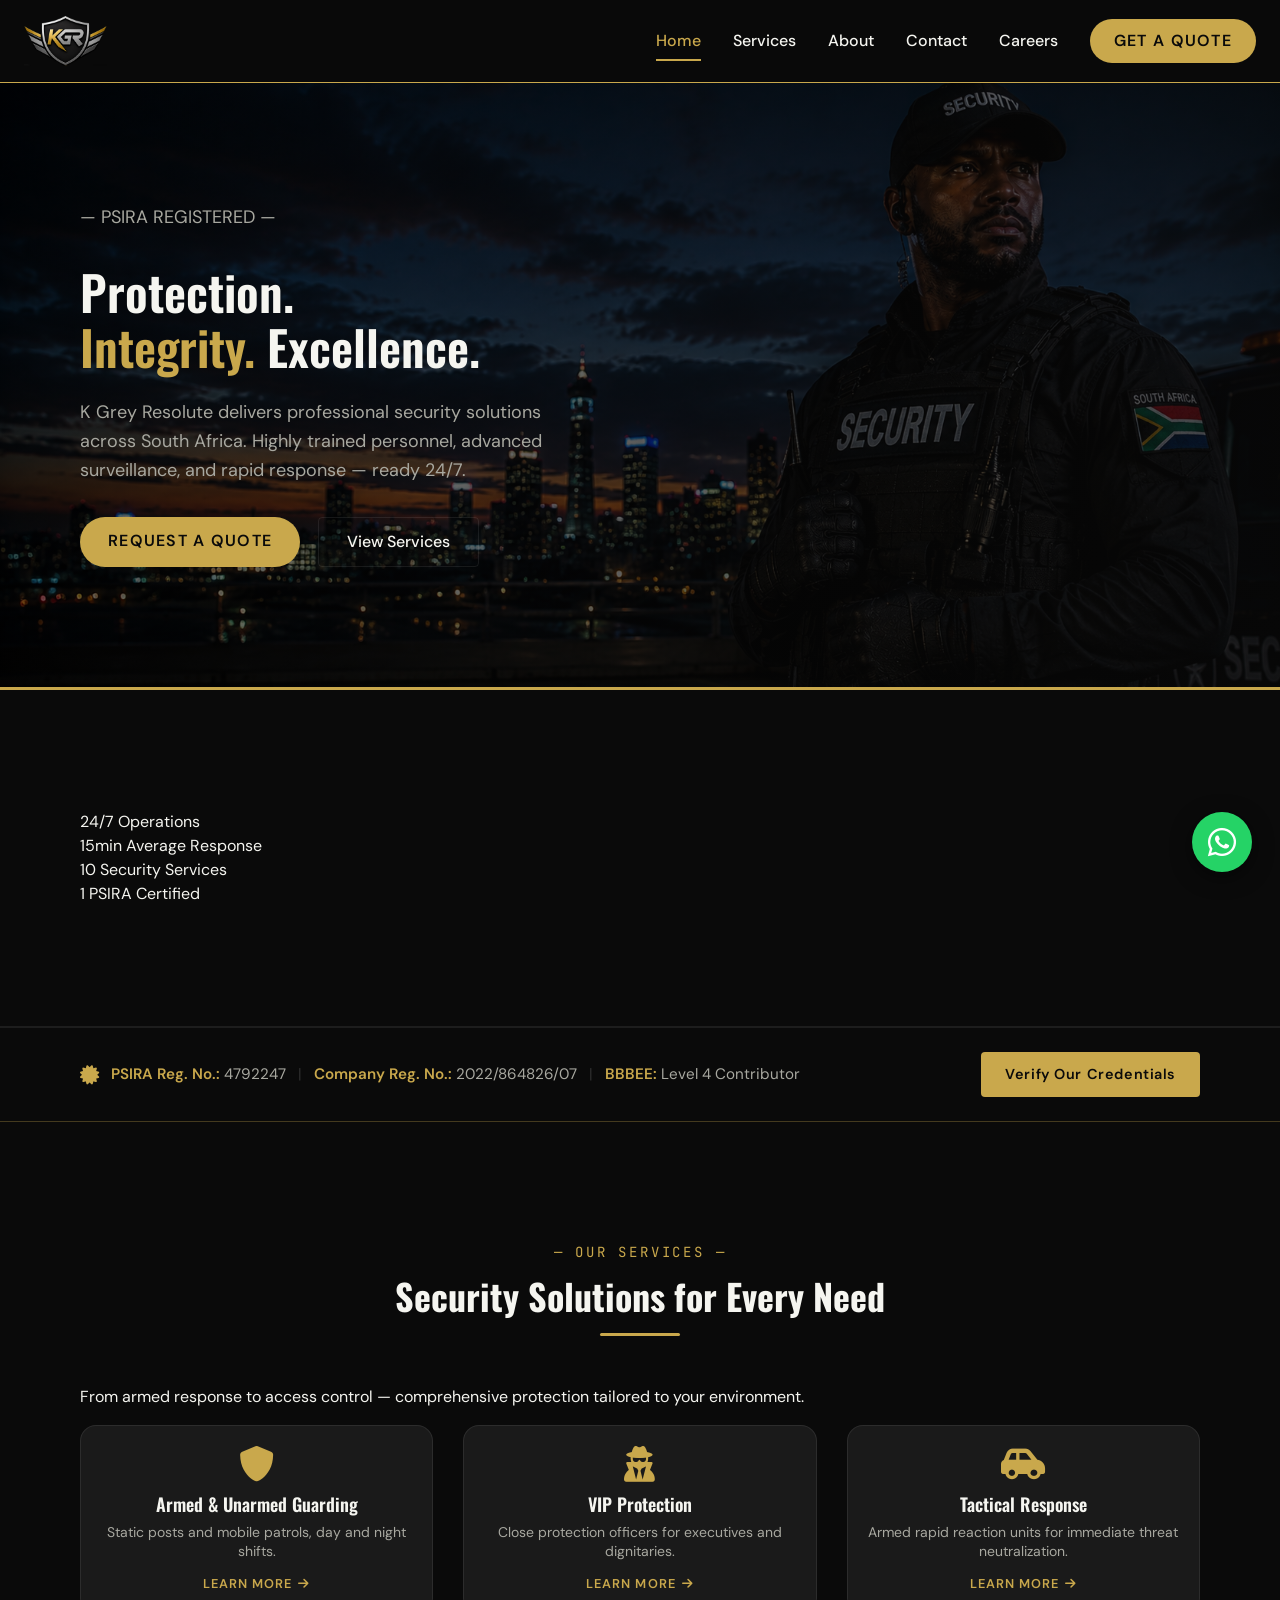
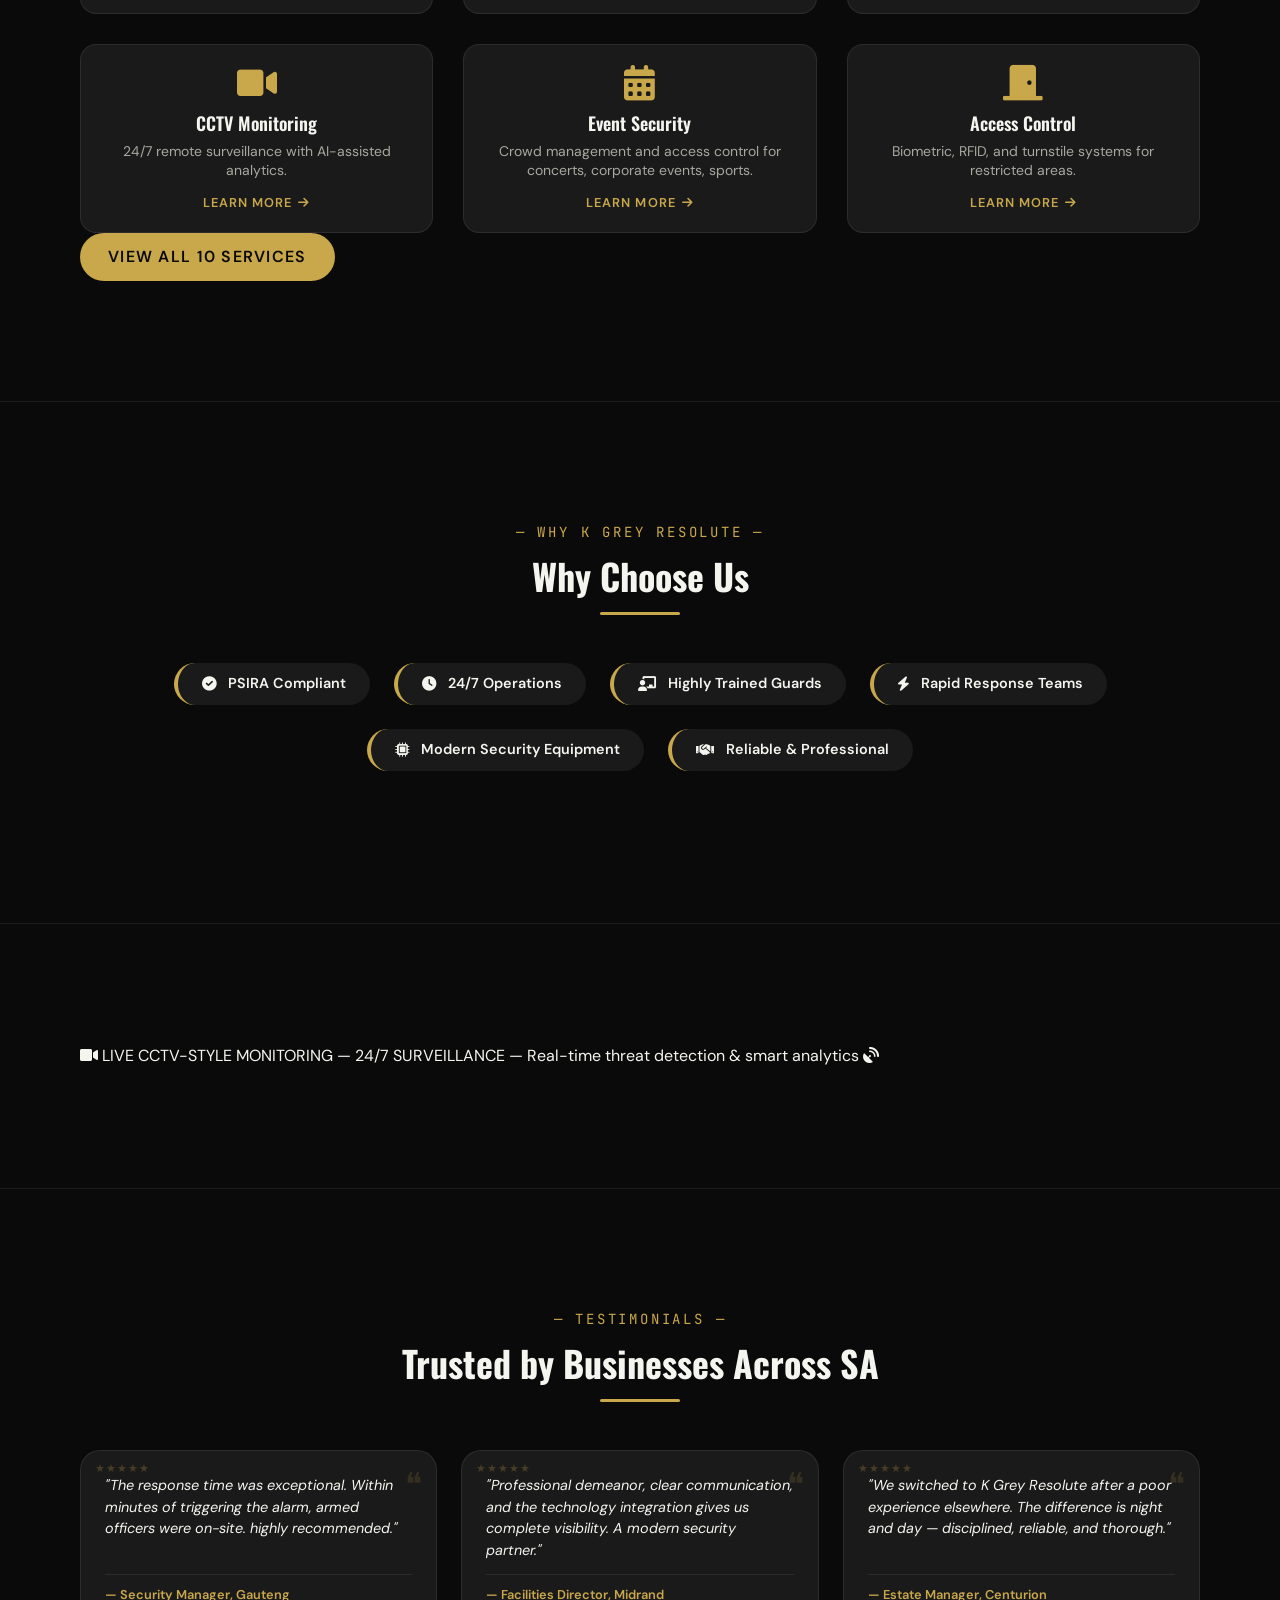
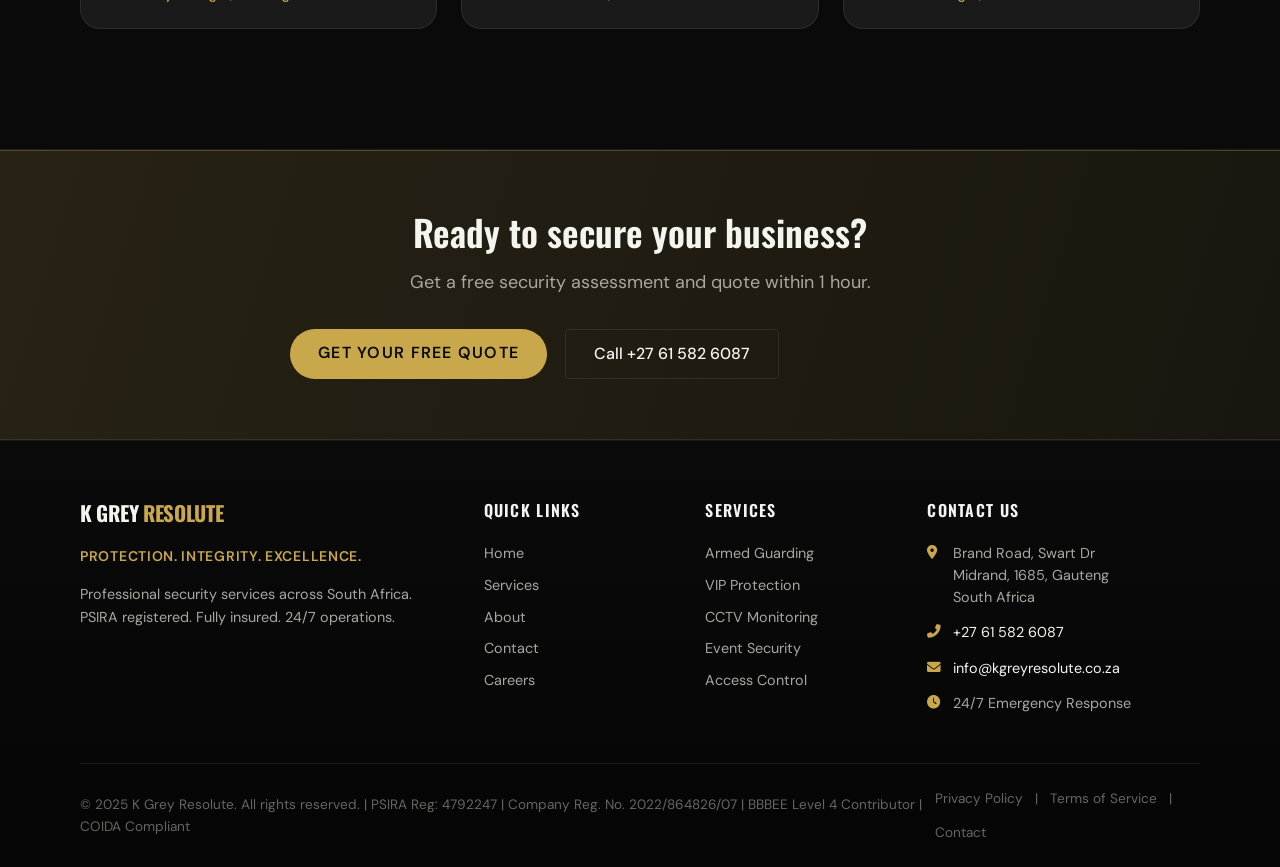
==== commit 8232faa9: "Psira Number" ====
--- a/index.html
+++ b/index.html
@@ -111,9 +111,7 @@
     <div class="credentials-inner">
       <div class="credentials-text">
         <i class="fas fa-certificate"></i>
-        <span><strong>PSIRA Reg:</strong> 2998765</span>
-        <span class="separator">|</span>
-        <span><strong>Reg. No.:</strong> 4792247</span>
+        <span><strong>PSIRA Reg. No.:</strong> 4792247</span>
         <span class="separator">|</span>
         <span><strong>Company Reg. No.:</strong> 2022/864826/07</span>
         <span class="separator">|</span>
@@ -298,7 +296,7 @@
       </div>
     </div>
     <div class="footer-legal">
-       <p>&copy; 2025 K Grey Resolute. All rights reserved. | PSIRA Reg: 2998765 | Reg. No. 4792247 | Company Reg. No. 2022/864826/07 | BBBEE Level 4 Contributor | COIDA Compliant</p>
+       <p>&copy; 2025 K Grey Resolute. All rights reserved. | PSIRA Reg: 4792247 | Company Reg. No. 2022/864826/07 | BBBEE Level 4 Contributor | COIDA Compliant</p>
       <p class="footer-legal-links">
         <a href="#">Privacy Policy</a> | 
         <a href="#">Terms of Service</a> | 
